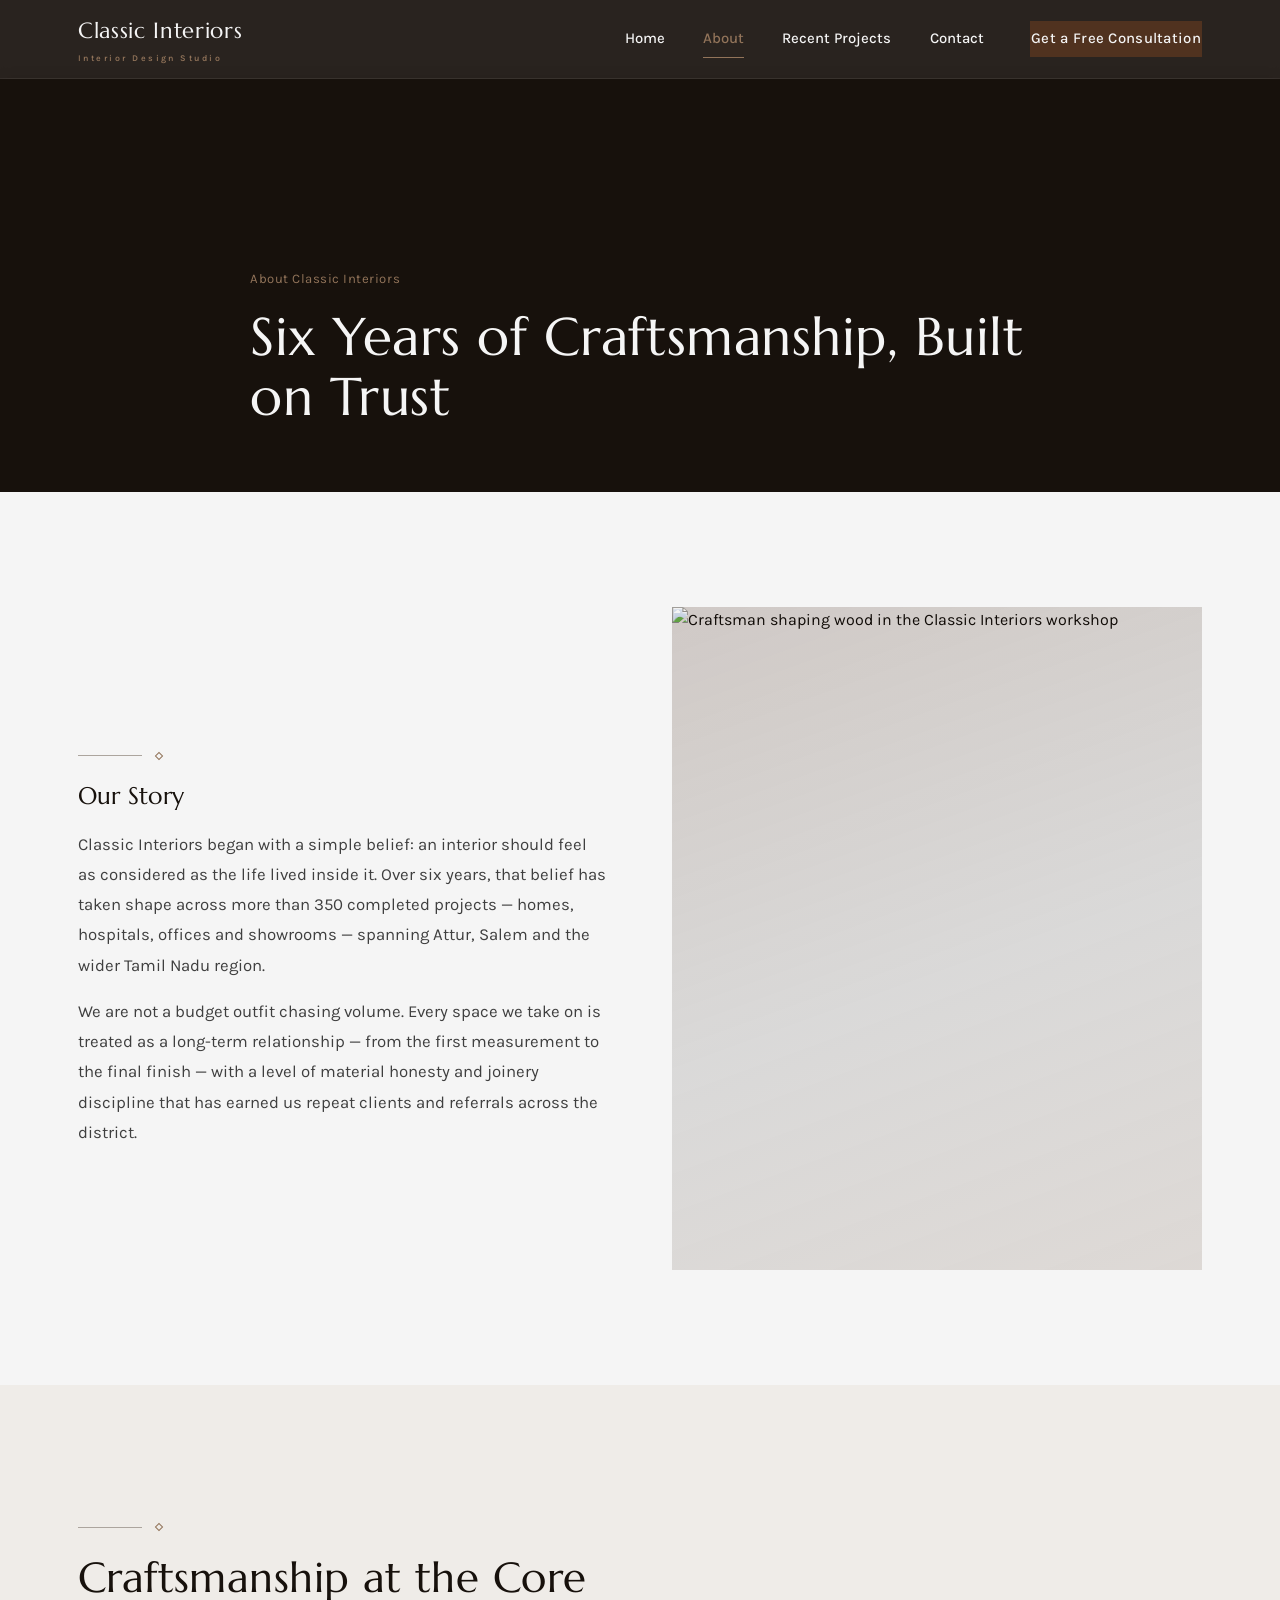
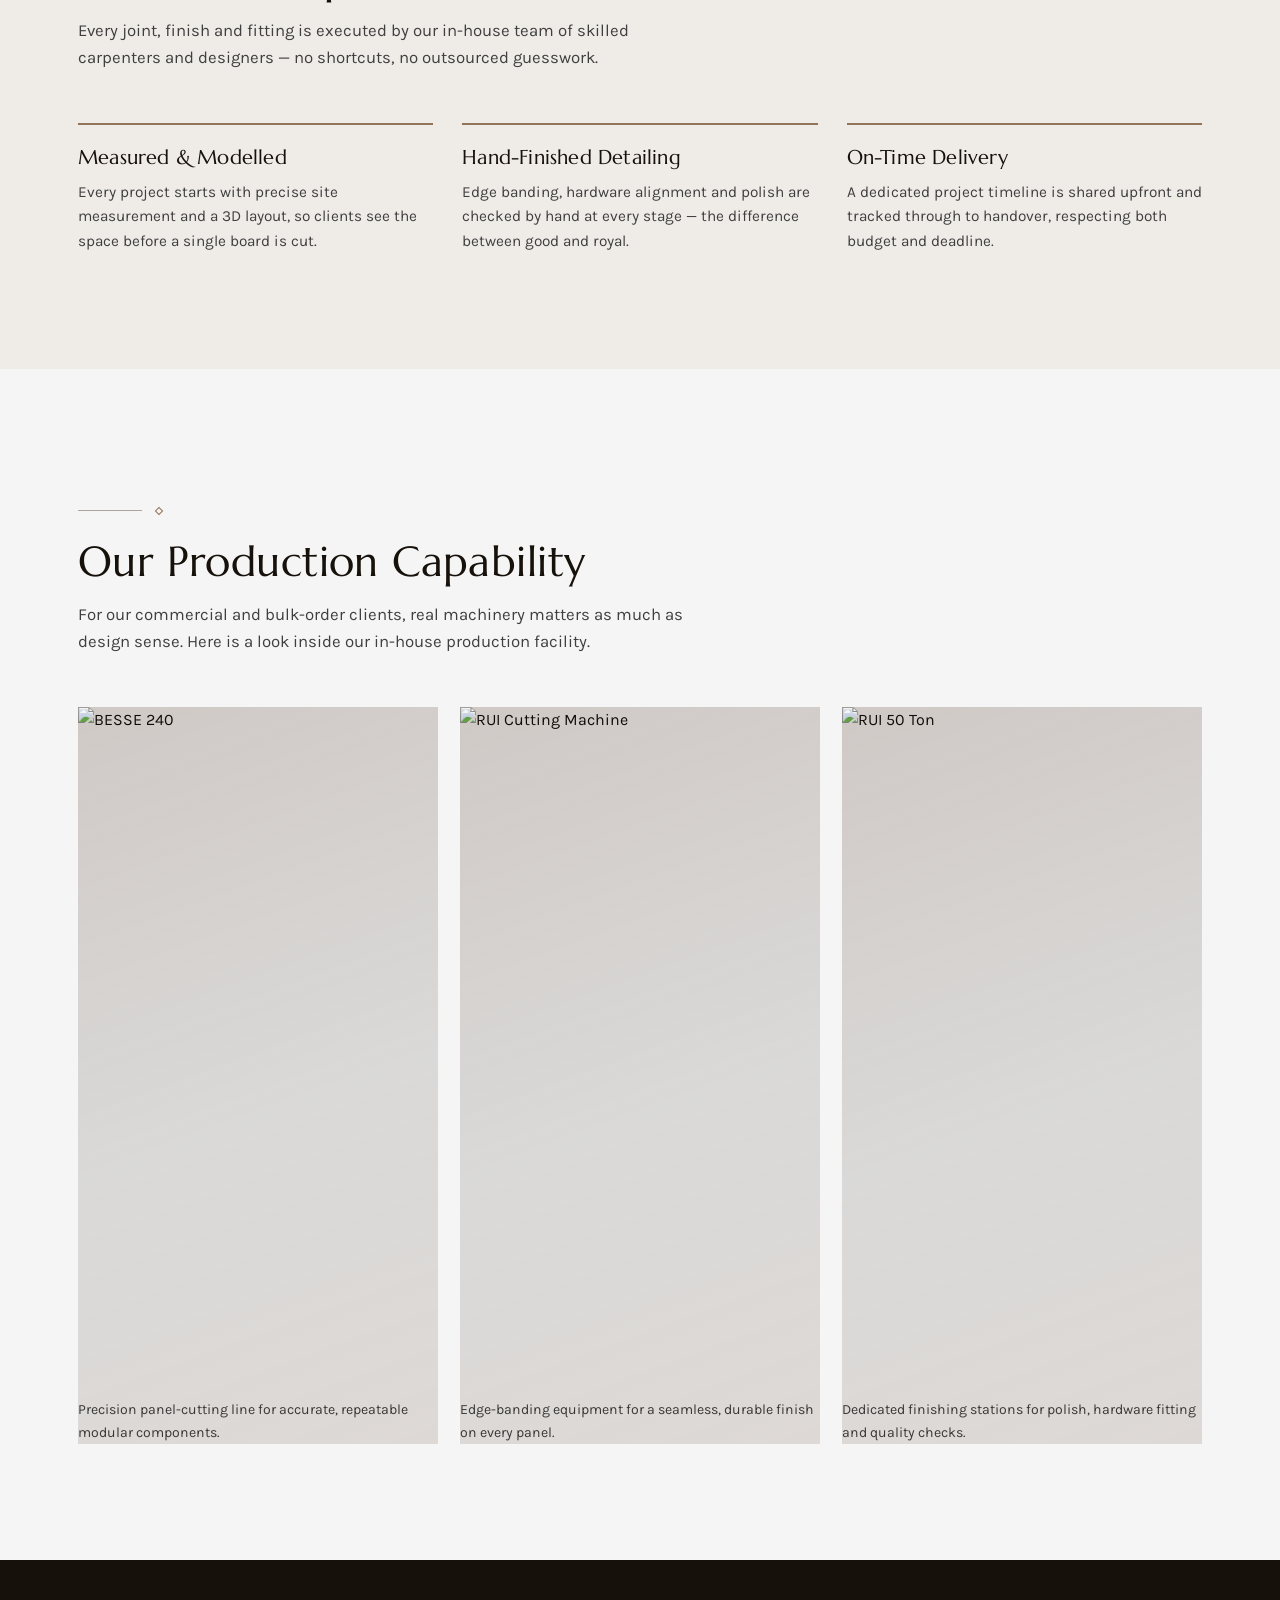
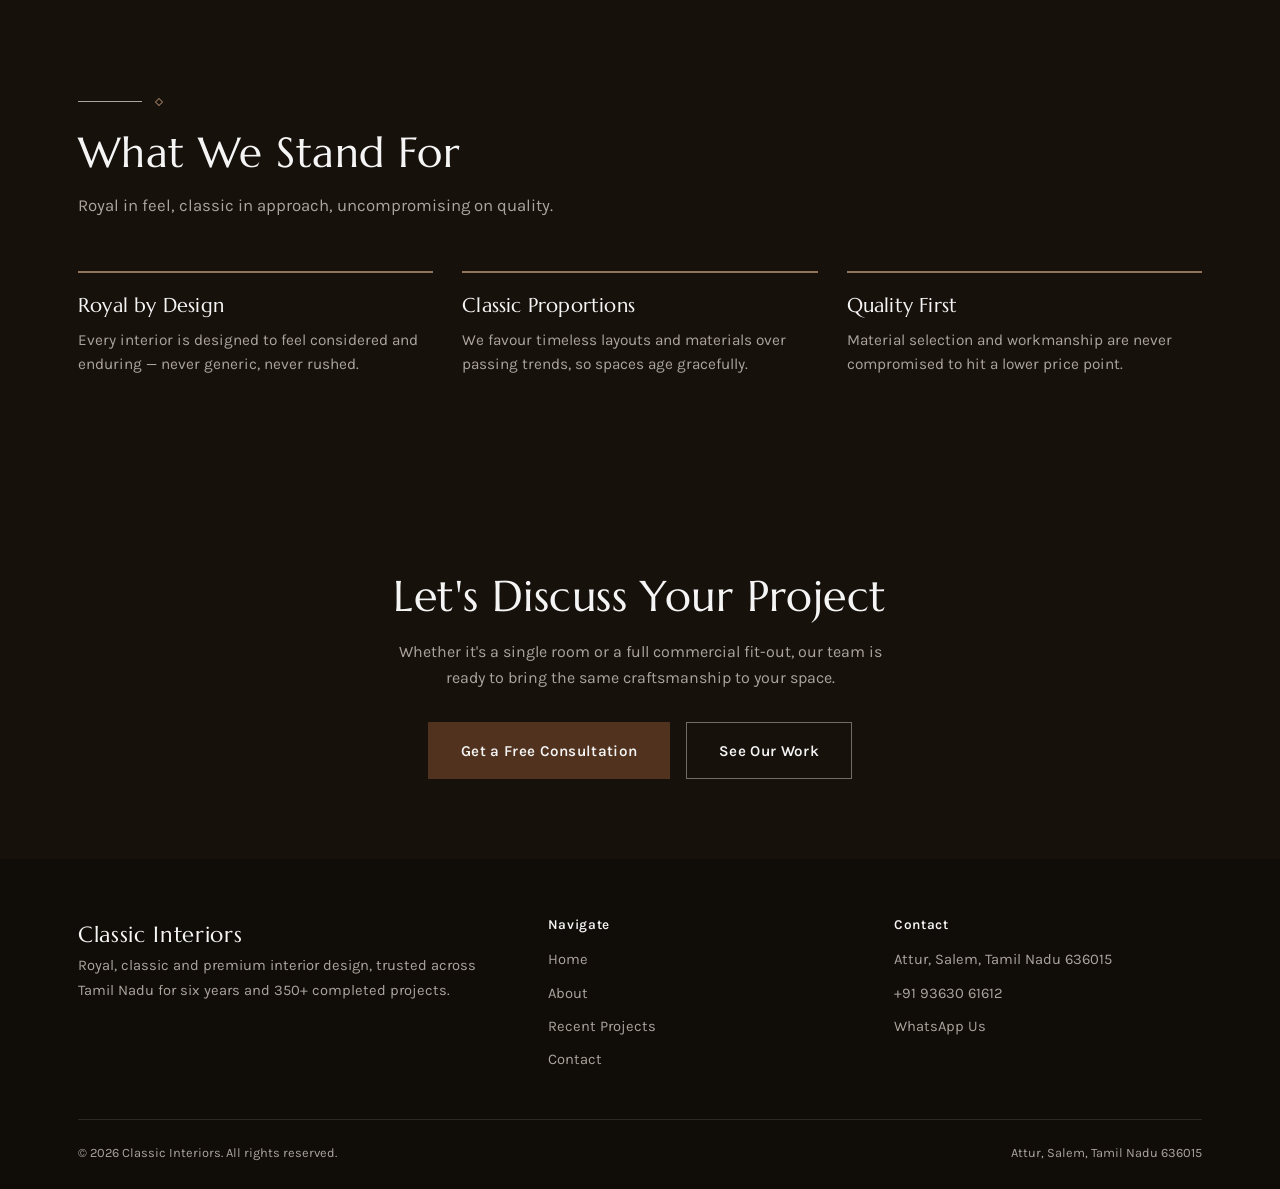
==== about.html @ 85751749 "Add files via upload" ====
<!DOCTYPE html>
<html lang="en">
<head>
<meta charset="UTF-8">
<meta name="viewport" content="width=device-width, initial-scale=1.0">
<title>About Classic Interiors — Interior Designer in Attur, Salem</title>
<meta name="description" content="Classic Interiors has served Tamil Nadu for 6 years and 350+ projects. Learn about our craftsmanship, in-house production capability, and quality-first values.">
<link rel="stylesheet" href="style.css">
</head>
<body>

<header class="site-header">
  <div class="container">
    <a href="index.html" class="wordmark">Classic Interiors<small>Interior Design Studio</small></a>
    <nav class="main-nav" id="main-nav">
      <a href="index.html">Home</a>
      <a href="about.html" aria-current="page">About</a>
      <a href="projects.html">Recent Projects</a>
      <a href="contact.html">Contact</a>
      <a href="contact.html" class="btn btn--primary nav-cta">Get a Free Consultation</a>
    </nav>
    <button class="nav-toggle" aria-label="Toggle menu" aria-expanded="false" aria-controls="main-nav">
      <span></span><span></span><span></span>
    </button>
  </div>
</header>

<main>

  <section class="page-hero">
    <div class="hero__media" style="background-image:url('https://images.unsplash.com/photo-1573114972307-1e1922d46f25?auto=format&fit=crop&q=75&w=2200');"></div>
    <div class="container">
      <div class="hero__content">
        <span class="hero__eyebrow">About Classic Interiors</span>
        <h1>Six Years of Craftsmanship, Built on Trust</h1>
      </div>
    </div>
  </section>

  <section class="section">
    <div class="container">
      <div class="split">
        <div>
          <div class="ornament ornament--left"><span></span></div>
          <h2>Our Story</h2>
          <p style="margin-top:1.2rem; color:var(--charcoal); font-size:1.05rem; line-height:1.8;">
            Classic Interiors began with a simple belief: an interior should feel as considered as the life lived inside it.
            Over six years, that belief has taken shape across more than 350 completed projects — homes, hospitals, offices
            and showrooms — spanning Attur, Salem and the wider Tamil Nadu region.
          </p>
          <p style="margin-top:1rem; color:var(--charcoal); font-size:1.05rem; line-height:1.8;">
            We are not a budget outfit chasing volume. Every space we take on is treated as a long-term relationship —
            from the first measurement to the final finish — with a level of material honesty and joinery discipline that
            has earned us repeat clients and referrals across the district.
          </p>
        </div>
        <div class="split__media photo-treat">
          <img src="https://images.unsplash.com/photo-1726912051143-3c732c0f580a?auto=format&fit=crop&q=75&w=900&h=1100" alt="Craftsman shaping wood in the Classic Interiors workshop" loading="lazy" width="900" height="1100">
        </div>
      </div>
    </div>
  </section>

  <section class="section section--tan-bg">
    <div class="container">
      <div class="section-head">
        <div class="ornament ornament--left"><span></span></div>
        <h2>Craftsmanship at the Core</h2>
        <p>Every joint, finish and fitting is executed by our in-house team of skilled carpenters and designers — no shortcuts, no outsourced guesswork.</p>
      </div>
      <div class="values-grid">
        <div class="value-card">
          <h3>Measured &amp; Modelled</h3>
          <p>Every project starts with precise site measurement and a 3D layout, so clients see the space before a single board is cut.</p>
        </div>
        <div class="value-card">
          <h3>Hand-Finished Detailing</h3>
          <p>Edge banding, hardware alignment and polish are checked by hand at every stage — the difference between good and royal.</p>
        </div>
        <div class="value-card">
          <h3>On-Time Delivery</h3>
          <p>A dedicated project timeline is shared upfront and tracked through to handover, respecting both budget and deadline.</p>
        </div>
      </div>
    </div>
  </section>

  <section class="section">
    <div class="container">
      <div class="section-head">
        <div class="ornament ornament--left"><span></span></div>
        <h2>Our Production Capability</h2>
        <p>For our commercial and bulk-order clients, real machinery matters as much as design sense. Here is a look inside our in-house production facility.</p>
      </div>
      <div class="machinery-grid">
        <figure class="photo-treat">
          <img src="Photos/machine 1.jpg" alt="BESSE 240" loading="lazy" width="900" height="680">
          <figcaption>Precision panel-cutting line for accurate, repeatable modular components.</figcaption>
        </figure>
        <figure class="photo-treat">
          <img src="Photos/machine 2.jpg" alt="RUI Cutting Machine" loading="lazy" width="900" height="680">
          <figcaption>Edge-banding equipment for a seamless, durable finish on every panel.</figcaption>
        </figure>
        <figure class="photo-treat">
          <img src="Photos/machine 3.jpg" alt=" RUI 50 Ton " loading="lazy" width="900" height="680">
          <figcaption>Dedicated finishing stations for polish, hardware fitting and quality checks.</figcaption>
        </figure>
      </div>
    </div>
  </section>

  <section class="section section--dark">
    <div class="container">
      <div class="section-head">
        <div class="ornament ornament--left"><span></span></div>
        <h2>What We Stand For</h2>
        <p>Royal in feel, classic in approach, uncompromising on quality.</p>
      </div>
      <div class="values-grid">
        <div class="value-card">
          <h3>Royal by Design</h3>
          <p>Every interior is designed to feel considered and enduring — never generic, never rushed.</p>
        </div>
        <div class="value-card">
          <h3>Classic Proportions</h3>
          <p>We favour timeless layouts and materials over passing trends, so spaces age gracefully.</p>
        </div>
        <div class="value-card">
          <h3>Quality First</h3>
          <p>Material selection and workmanship are never compromised to hit a lower price point.</p>
        </div>
      </div>
    </div>
  </section>

  <section class="cta-band">
    <div class="container">
      <h2>Let's Discuss Your Project</h2>
      <p>Whether it's a single room or a full commercial fit-out, our team is ready to bring the same craftsmanship to your space.</p>
      <div class="hero__actions">
        <a href="contact.html" class="btn btn--primary">Get a Free Consultation</a>
        <a href="projects.html" class="btn btn--on-dark">See Our Work</a>
      </div>
    </div>
  </section>

</main>

<footer class="site-footer">
  <div class="container">
    <div class="footer-grid">
      <div>
        <span class="wordmark">Classic Interiors</span>
        <p>Royal, classic and premium interior design, trusted across Tamil Nadu for six years and 350+ completed projects.</p>
      </div>
      <div>
        <h4>Navigate</h4>
        <ul class="footer-links">
          <li><a href="index.html">Home</a></li>
          <li><a href="about.html">About</a></li>
          <li><a href="projects.html">Recent Projects</a></li>
          <li><a href="contact.html">Contact</a></li>
        </ul>
      </div>
      <div>
        <h4>Contact</h4>
        <ul class="footer-links">
          <li>Attur, Salem, Tamil Nadu 636015</li>
          <li><a href="tel:+919363061612">+91 93630 61612</a></li>
          <li><a href="https://wa.me/919363061612" target="_blank" rel="noopener">WhatsApp Us</a></li>
        </ul>
      </div>
    </div>
    <div class="footer-bottom">
      <span>&copy; 2026 Classic Interiors. All rights reserved.</span>
      <span>Attur, Salem, Tamil Nadu 636015</span>
    </div>

    
  </div>
</footer>

<script src="main.js"></script>
</body>
</html>
---- style.css ----
/* ==========================================================================
   Classic Interiors — Design Tokens
   ========================================================================== */

@import url('https://fonts.googleapis.com/css2?family=Marcellus&family=Karla:wght@400;500;600;700&display=swap');

:root{
  /* palette */
  --espresso: #17110C;
  --white: #F5F5F5;
  --charcoal: #3F3F3F;
  --walnut: #50321F;
  --brown: #654934;
  --stone: #ACA59E;
  --tan: #92745A;

  /* type */
  --font-display: 'Marcellus', 'Iowan Old Style', Georgia, serif;
  --font-body: 'Karla', -apple-system, BlinkMacSystemFont, 'Segoe UI', sans-serif;

  /* spacing rhythm */
  --gutter: clamp(1.25rem, 4vw, 3rem);
  --section-pad: clamp(3.5rem, 9vw, 7.5rem);

  /* motion */
  --ease: cubic-bezier(.22,.61,.36,1);
}

*, *::before, *::after{ box-sizing: border-box; }

html{ scroll-behavior: smooth; }

body{
  margin: 0;
  background: var(--white);
  color: var(--espresso);
  font-family: var(--font-body);
  font-size: 16px;
  line-height: 1.6;
  -webkit-font-smoothing: antialiased;
}

@media (prefers-reduced-motion: reduce){
  html{ scroll-behavior: auto; }
  *, *::before, *::after{
    animation-duration: 0.001ms !important;
    animation-iteration-count: 1 !important;
    transition-duration: 0.001ms !important;
    scroll-behavior: auto !important;
  }
}

img{ max-width: 100%; display: block; }

/* Unifying "royal" photo treatment — brings photos from different sources
   into one warm, slightly desaturated tonal family instead of looking like
   assorted stock images. */
.photo-treat{
  position: relative;
  overflow: hidden;
}
.photo-treat img{
  filter: sepia(12%) saturate(88%) brightness(0.94) contrast(1.05);
}
.photo-treat::before{
  content: '';
  position: absolute; inset: 0;
  background: linear-gradient(160deg, rgba(80,50,31,.22), rgba(23,17,12,.12) 55%, rgba(101,73,52,.16));
  mix-blend-mode: multiply;
  pointer-events: none;
}
.photo-treat.flip img{ transform: scaleX(-1); }

a{ color: inherit; text-decoration: none; }

h1,h2,h3,h4{
  font-family: var(--font-display);
  font-weight: 400;
  line-height: 1.15;
  margin: 0;
  letter-spacing: .01em;
}

p{ margin: 0; }

ul{ margin: 0; padding: 0; list-style: none; }

button{ font-family: inherit; cursor: pointer; }

.container{
  max-width: 1220px;
  margin: 0 auto;
  padding-left: var(--gutter);
  padding-right: var(--gutter);
}

.visually-hidden{
  position: absolute; width: 1px; height: 1px;
  padding: 0; margin: -1px; overflow: hidden;
  clip: rect(0,0,0,0); white-space: nowrap; border: 0;
}

:focus-visible{
  outline: 2px solid var(--tan);
  outline-offset: 3px;
}

/* ==========================================================================
   Ornamental rule — a recurring motif instead of generic dividers
   ========================================================================== */

.ornament{
  display: flex;
  align-items: center;
  justify-content: center;
  gap: .9rem;
  margin: 1.5rem 0;
}
.ornament::before, .ornament::after{
  content: '';
  height: 1px;
  width: clamp(28px, 6vw, 64px);
  background: var(--stone);
}
.ornament span{
  width: 6px; height: 6px;
  border: 1px solid var(--tan);
  transform: rotate(45deg);
  flex-shrink: 0;
}
.ornament--left{ justify-content: flex-start; }
.ornament--left::after{ display: none; }

/* ==========================================================================
   Buttons
   ========================================================================== */

.btn{
  display: inline-flex;
  align-items: center;
  gap: .6rem;
  padding: .95rem 2rem;
  border: 1px solid transparent;
  font-family: var(--font-body);
  font-weight: 600;
  font-size: .95rem;
  letter-spacing: .02em;
  transition: background-color .35s var(--ease), color .35s var(--ease), border-color .35s var(--ease);
}

.btn--primary{
  background: var(--walnut);
  color: var(--white);
}
.btn--primary:hover, .btn--primary:focus-visible{
  background: var(--brown);
}

.btn--ghost{
  background: transparent;
  border-color: var(--stone);
  color: var(--espresso);
}
.btn--ghost:hover, .btn--ghost:focus-visible{
  border-color: var(--tan);
  color: var(--walnut);
}

.btn--on-dark{
  border-color: rgba(245,245,245,.4);
  color: var(--white);
}
.btn--on-dark:hover, .btn--on-dark:focus-visible{
  border-color: var(--tan);
  background: rgba(245,245,245,.06);
}

/* ==========================================================================
   Header / Nav
   ========================================================================== */

.site-header{
  position: fixed;
  top: 0; left: 0; right: 0;
  z-index: 500;
  background: rgba(23,17,12,.92);
  backdrop-filter: blur(6px);
  border-bottom: 1px solid rgba(172,165,158,.18);
}

.site-header .container{
  display: flex;
  align-items: center;
  justify-content: space-between;
  height: 78px;
}

.wordmark{
  font-family: var(--font-display);
  font-size: 1.4rem;
  color: var(--white);
  letter-spacing: .03em;
  white-space: nowrap;
}
.wordmark small{
  display: block;
  font-family: var(--font-body);
  font-size: .55rem;
  letter-spacing: .28em;
  color: var(--tan);
  font-weight: 600;
  margin-top: 2px;
}

.main-nav{
  display: flex;
  align-items: center;
  gap: 2.4rem;
}
.main-nav a{
  color: var(--white);
  font-size: .93rem;
  font-weight: 500;
  position: relative;
  padding: .3rem 0;
}
.main-nav a::after{
  content: '';
  position: absolute;
  left: 0; right: 100%;
  bottom: -2px;
  height: 1px;
  background: var(--tan);
  transition: right .3s var(--ease);
}
.main-nav a:hover::after,
.main-nav a[aria-current="page"]::after{ right: 0; }
.main-nav a[aria-current="page"]{ color: var(--tan); }

.nav-cta{
  margin-left: .5rem;
}

.nav-toggle{
  display: none;
  flex-direction: column;
  gap: 5px;
  background: none;
  border: none;
  padding: 8px;
}
.nav-toggle span{
  width: 22px; height: 1.5px;
  background: var(--white);
  transition: transform .3s var(--ease), opacity .3s var(--ease);
}

@media (max-width: 900px){
  .main-nav{
    position: fixed;
    top: 78px; left: 0; right: 0; bottom: 0;
    background: var(--espresso);
    flex-direction: column;
    justify-content: center;
    gap: 2.2rem;
    transform: translateY(-8px);
    opacity: 0;
    pointer-events: none;
    transition: opacity .3s var(--ease), transform .3s var(--ease);
  }
  .main-nav.is-open{
    opacity: 1; transform: translateY(0); pointer-events: auto;
  }
  .main-nav a{ font-size: 1.4rem; }
  .nav-cta{ margin-left: 0; }
  .nav-toggle{ display: flex; }
  .nav-toggle[aria-expanded="true"] span:nth-child(1){ transform: translateY(6.5px) rotate(45deg); }
  .nav-toggle[aria-expanded="true"] span:nth-child(2){ opacity: 0; }
  .nav-toggle[aria-expanded="true"] span:nth-child(3){ transform: translateY(-6.5px) rotate(-45deg); }
}

body{ padding-top: 78px; }

/* ==========================================================================
   Intro animation
   ========================================================================== */

.intro{
  position: fixed;
  inset: 0;
  z-index: 2000;
  background: var(--espresso);
  overflow: hidden;
  perspective: 1400px;
  transition: opacity .8s var(--ease), visibility .8s;
}
.intro.is-hidden{
  opacity: 0;
  visibility: hidden;
  pointer-events: none;
}

/* The photo "dollies in" — starting large/blurred/far, easing to sharp
   focus — like walking through the doorway into the space. The same
   photo continues as the hero background, so the intro resolves directly
   into the page instead of just covering it. */
.intro__scene{
  position: absolute;
  inset: 0;
  transform-style: preserve-3d;
  transform: translateZ(-260px) scale(1.22);
  filter: blur(9px) brightness(.55);
  opacity: 0;
  animation: dolly-in 3.4s var(--ease) forwards;
}
.intro__scene img{
  width: 100%; height: 100%; object-fit: cover;
}
.intro__scene::after{
  content: '';
  position: absolute; inset: 0;
  background: linear-gradient(180deg, rgba(23,17,12,.75) 0%, rgba(23,17,12,.35) 45%, rgba(23,17,12,.88) 100%);
}

/* Architectural vanishing-point lines — draw on like a floor plan,
   reinforcing the "walking forward" read in true 3D space. */
.intro__lines{
  position: absolute; inset: 0;
  transform-style: preserve-3d;
}
.intro__lines svg{ position: absolute; inset: 0; width: 100%; height: 100%; }
.intro__lines line{
  stroke: var(--tan);
  stroke-width: 1;
  opacity: .55;
  stroke-dasharray: 1400;
  stroke-dashoffset: 1400;
  animation: draw-line 1.8s var(--ease) forwards;
}
.intro__lines line:nth-child(2){ animation-delay: .1s; }
.intro__lines line:nth-child(3){ animation-delay: .2s; }
.intro__lines line:nth-child(4){ animation-delay: .3s; }

.intro__content{
  position: relative;
  height: 100%;
  display: flex;
  align-items: center;
  justify-content: center;
  text-align: center;
  padding: 0 24px;
}
.intro__inner{
  transform: translateZ(40px);
}
.flourish{width:0; height:1px; background:var(--tan); margin:0 auto 22px; transition:width 1.1s var(--ease);}
.intro__inner .flourish.grow{width:110px;}
.intro__mark{
  font-family: var(--font-display);
  font-size: clamp(2.2rem, 7vw, 4.2rem);
  color: var(--white);
  letter-spacing: .04em;
  opacity: 0;
  transform: scale(.92) translateY(10px);
  transition: opacity 1.2s var(--ease), transform 1.2s var(--ease);
}
.intro__mark.in{ opacity: 1; transform: scale(1) translateY(0); }
.intro__tagline{
  display: block;
  margin-top: 16px;
  font-family: var(--font-body);
  font-size: .72rem;
  letter-spacing: .32em;
  color: var(--tan);
  font-weight: 600;
  opacity: 0;
  transition: opacity 1.2s var(--ease);
}
.intro__tagline.in{ opacity: 1; }
.intro__skip{
  position: absolute;
  bottom: 2rem;
  right: 2rem;
  z-index: 3;
  background: transparent;
  border: 1px solid rgba(245,245,245,.35);
  color: var(--white);
  padding: .5rem 1.1rem;
  font-size: .8rem;
  opacity: 0;
  transition: opacity .8s var(--ease) 1.6s, border-color .3s;
}
.intro__skip.in{ opacity: .75; }
.intro__skip:hover{ opacity: 1; border-color: var(--tan); }

@keyframes dolly-in{
  0%{ transform: translateZ(-260px) scale(1.22); filter: blur(9px) brightness(.55); opacity: 0; }
  35%{ opacity: 1; }
  100%{ transform: translateZ(0) scale(1); filter: blur(0) brightness(.8); opacity: 1; }
}
@keyframes draw-line{ to{ stroke-dashoffset: 0; } }

@media (prefers-reduced-motion: reduce){
  .intro__scene, .intro__lines line{ animation: none; opacity: 1; transform: none; filter: none; stroke-dashoffset: 0; }
}

/* ==========================================================================
   Hero
   ========================================================================== */

.hero{
  position: relative;
  min-height: 92vh;
  display: flex;
  align-items: flex-end;
  color: var(--white);
  background: var(--espresso);
}
.hero__media{
  position: absolute; inset: 0;
  background-size: cover;
  background-position: center;
}
.hero__media::after{
  content: '';
  position: absolute; inset: 0;
  background: linear-gradient(180deg, rgba(23,17,12,.55) 0%, rgba(23,17,12,.55) 40%, rgba(23,17,12,.94) 100%);
}
.hero__content{
  position: relative;
  padding-bottom: clamp(3rem, 7vw, 5.5rem);
  max-width: 780px;
}
.hero__eyebrow{
  color: var(--tan);
  font-size: .82rem;
  letter-spacing: .04em;
  margin-bottom: 1.1rem;
  display: block;
}
.hero h1{
  font-size: clamp(2.3rem, 5.6vw, 4.2rem);
  margin-bottom: 1.4rem;
}
.hero p{
  font-size: clamp(1rem, 1.6vw, 1.2rem);
  color: rgba(245,245,245,.85);
  max-width: 56ch;
  margin-bottom: 2.2rem;
}
.hero__actions{
  display: flex;
  gap: 1rem;
  flex-wrap: wrap;
}

.page-hero{
  position: relative;
  min-height: 46vh;
  display: flex;
  align-items: flex-end;
  color: var(--white);
  background: var(--espresso);
}
.page-hero .hero__content{ padding-bottom: clamp(2.5rem, 6vw, 4rem); }
.page-hero h1{ font-size: clamp(2rem, 4.6vw, 3.3rem); }

/* ==========================================================================
   Section rhythm
   ========================================================================== */

.section{ padding: var(--section-pad) 0; }
.section--dark{ background: var(--espresso); color: var(--white); }
.section--tan-bg{ background: #EFECE8; }

.section-head{
  max-width: 620px;
  margin-bottom: clamp(2rem, 5vw, 3.2rem);
}
.section-head h2{
  font-size: clamp(1.8rem, 3.6vw, 2.6rem);
}
.section-head p{
  margin-top: 1rem;
  color: var(--charcoal);
  font-size: 1.05rem;
}
.section--dark .section-head p{ color: var(--stone); }

/* ==========================================================================
   Bento showcase grid
   ========================================================================== */

.bento{
  display: grid;
  grid-template-columns: repeat(4, 1fr);
  grid-template-rows: repeat(2, minmax(180px, 1fr));
  gap: 1rem;
  height: clamp(420px, 55vw, 620px);
}
.bento a{
  position: relative;
  overflow: hidden;
  display: block;
}
.bento img{
  width: 100%; height: 100%;
  object-fit: cover;
  transition: transform .8s var(--ease);
}
.bento a:hover img{ transform: scale(1.045); }
.bento__cap{
  position: absolute;
  left: 0; right: 0; bottom: 0;
  padding: 1.1rem 1.3rem;
  background: linear-gradient(0deg, rgba(23,17,12,.85), transparent);
  color: var(--white);
  font-size: .92rem;
  letter-spacing: .02em;
}
.bento .b1{ grid-column: 1 / 3; grid-row: 1 / 3; }
.bento .b2{ grid-column: 3 / 5; grid-row: 1 / 2; }
.bento .b3{ grid-column: 3 / 5; grid-row: 2 / 3; }

@media (max-width: 760px){
  .bento{
    grid-template-columns: 1fr;
    grid-template-rows: none;
    height: auto;
  }
  .bento .b1, .bento .b2, .bento .b3{ grid-column: auto; grid-row: auto; height: 280px; }
}

/* ==========================================================================
   Stats strip
   ========================================================================== */

.stats{
  background: var(--walnut);
  color: var(--white);
  padding: clamp(2.6rem, 6vw, 3.6rem) 0;
}
.stats .container{
  display: grid;
  grid-template-columns: repeat(3, 1fr);
}
.stat{
  text-align: center;
  position: relative;
  padding: 0 1rem;
}
.stat + .stat::before{
  content: '';
  position: absolute;
  left: 0; top: 10%; bottom: 10%;
  width: 1px;
  background: rgba(245,245,245,.25);
}
.stat strong{
  display: block;
  font-family: var(--font-display);
  font-size: clamp(1.9rem, 4.2vw, 3rem);
  color: var(--white);
}
.stat span{
  display: block;
  margin-top: .4rem;
  font-size: .85rem;
  color: rgba(245,245,245,.75);
  letter-spacing: .02em;
}

@media (max-width: 640px){
  .stats .container{ grid-template-columns: 1fr; gap: 1.8rem; }
  .stat + .stat::before{ display: none; }
}

/* ==========================================================================
   Category cards (shared: home preview + gallery index)
   ========================================================================== */

.cat-grid{
  display: grid;
  grid-template-columns: repeat(4, 1fr);
  gap: 1.4rem;
}
.cat-card{
  position: relative;
  aspect-ratio: 4/5;
  overflow: hidden;
  border: 1px solid var(--stone);
  display: block;
}
.cat-card img{
  width: 100%; height: 100%;
  object-fit: cover;
  transition: transform .7s var(--ease);
}
.cat-card:hover img{ transform: scale(1.06); }
.cat-card::after{
  content:'';
  position: absolute; inset: 0;
  background: linear-gradient(0deg, rgba(23,17,12,.88) 0%, rgba(23,17,12,.15) 55%, rgba(23,17,12,.05) 100%);
}
.cat-card__label{
  position: absolute;
  left: 0; right: 0; bottom: 0;
  padding: 1.1rem 1.1rem 1.2rem;
  z-index: 1;
  color: var(--white);
}
.cat-card__label .count{
  display: block;
  font-size: .78rem;
  color: var(--tan);
  margin-bottom: .25rem;
}
.cat-card__label h3{
  font-size: 1.15rem;
}

@media (max-width: 980px){
  .cat-grid{ grid-template-columns: repeat(2, 1fr); }
}
@media (max-width: 520px){
  .cat-grid{ grid-template-columns: 1fr; }
}

.view-all-row{
  margin-top: clamp(1.6rem, 4vw, 2.4rem);
  display: flex;
  justify-content: center;
}

/* ==========================================================================
   CTA band
   ========================================================================== */

.cta-band{
  background: var(--espresso);
  color: var(--white);
  padding: clamp(3rem, 8vw, 5rem) 0;
  text-align: center;
}
.cta-band h2{
  font-size: clamp(1.8rem, 4vw, 2.7rem);
  max-width: 20ch;
  margin: 0 auto 1.1rem;
}
.cta-band p{
  color: var(--stone);
  max-width: 52ch;
  margin: 0 auto 2rem;
}
.cta-band .hero__actions{ justify-content: center; }

/* ==========================================================================
   Footer
   ========================================================================== */

.site-footer{
  background: #100C08;
  color: var(--stone);
  padding: clamp(2.6rem, 6vw, 3.6rem) 0 1.6rem;
}
.footer-grid{
  display: grid;
  grid-template-columns: 1.4fr 1fr 1fr;
  gap: 2.4rem;
  padding-bottom: 2.4rem;
  border-bottom: 1px solid rgba(172,165,158,.18);
}
.footer-grid h4{
  color: var(--white);
  font-family: var(--font-body);
  font-weight: 600;
  font-size: .85rem;
  letter-spacing: .05em;
  margin-bottom: 1rem;
}
.footer-grid .wordmark{ margin-bottom: .8rem; }
.footer-grid p{ font-size: .92rem; line-height: 1.7; }
.footer-links li{ margin-bottom: .6rem; font-size: .92rem; }
.footer-links a:hover{ color: var(--tan); }
.footer-bottom{
  display: flex;
  justify-content: space-between;
  flex-wrap: wrap;
  gap: .6rem;
  padding-top: 1.4rem;
  font-size: .8rem;
}

@media (max-width: 760px){
  .footer-grid{ grid-template-columns: 1fr; gap: 1.8rem; }
}

/* ==========================================================================
   About page
   ========================================================================== */

.split{
  display: grid;
  grid-template-columns: 1fr 1fr;
  gap: clamp(2rem, 5vw, 4.5rem);
  align-items: center;
}
.split img{ width: 100%; height: 100%; object-fit: cover; }
.split .split__media{ aspect-ratio: 4/5; overflow: hidden; }
@media (max-width: 860px){
  .split{ grid-template-columns: 1fr; }
}

.values-grid{
  display: grid;
  grid-template-columns: repeat(3, 1fr);
  gap: 1.8rem;
}
.value-card{
  border-top: 2px solid var(--tan);
  padding-top: 1.3rem;
}
.value-card h3{ font-size: 1.25rem; margin-bottom: .7rem; }
.value-card p{ color: var(--charcoal); font-size: .96rem; }
.section--dark .value-card p{ color: var(--stone); }

@media (max-width: 760px){
  .values-grid{ grid-template-columns: 1fr; gap: 1.6rem; }
}

.machinery-grid{
  display: grid;
  grid-template-columns: repeat(3, 1fr);
  gap: 1.4rem;
}
.machinery-grid figure{ margin: 0; }
.machinery-grid img{
  width: 100%; aspect-ratio: 4/3; object-fit: cover;
}
.machinery-grid figcaption{
  margin-top: .8rem;
  font-size: .88rem;
  color: var(--charcoal);
}
@media (max-width: 760px){
  .machinery-grid{ grid-template-columns: 1fr; }
}

/* ==========================================================================
   Gallery page
   ========================================================================== */

.gallery-view{
  display: none;
}
.gallery-view.is-active{ display: block; }

#category-index.is-hidden{ display: none; }

.gallery-view__head{
  display: flex;
  align-items: flex-end;
  justify-content: space-between;
  flex-wrap: wrap;
  gap: 1rem;
  margin-bottom: 2rem;
}
.back-link{
  display: inline-flex;
  align-items: center;
  gap: .5rem;
  font-size: .92rem;
  color: var(--walnut);
  font-weight: 600;
  margin-bottom: 1.4rem;
}
.back-link:hover{ color: var(--tan); }

.photo-grid{
  display: grid;
  grid-template-columns: repeat(3, 1fr);
  gap: 1rem;
}
.photo-grid button{
  padding: 0; border: none; background: none;
  overflow: hidden;
  aspect-ratio: 4/3;
}
.photo-grid img{
  width: 100%; height: 100%; object-fit: cover;
  transition: transform .5s var(--ease);
}
.photo-grid button:hover img{ transform: scale(1.05); }

@media (max-width: 860px){
  .photo-grid{ grid-template-columns: repeat(2, 1fr); }
}
@media (max-width: 480px){
  .photo-grid{ grid-template-columns: 1fr; }
}

.lightbox{
  position: fixed; inset: 0;
  background: rgba(16,12,8,.94);
  z-index: 1500;
  display: none;
  align-items: center;
  justify-content: center;
  padding: 2rem;
}
.lightbox.is-open{ display: flex; }
.lightbox img{
  max-width: min(90vw, 1000px);
  max-height: 82vh;
  object-fit: contain;
}
.lightbox__close, .lightbox__prev, .lightbox__next{
  position: absolute;
  background: transparent;
  border: 1px solid rgba(245,245,245,.4);
  color: var(--white);
  width: 44px; height: 44px;
  font-size: 1.1rem;
  display: flex; align-items: center; justify-content: center;
}
.lightbox__close{ top: 1.4rem; right: 1.4rem; }
.lightbox__prev{ left: 1.4rem; top: 50%; transform: translateY(-50%); }
.lightbox__next{ right: 1.4rem; top: 50%; transform: translateY(-50%); }
.lightbox__close:hover, .lightbox__prev:hover, .lightbox__next:hover{ border-color: var(--tan); }
.lightbox__counter{
  position: absolute; bottom: 1.4rem; left: 50%; transform: translateX(-50%);
  color: var(--stone); font-size: .85rem; letter-spacing: .05em;
}

/* ==========================================================================
   Contact page
   ========================================================================== */

.contact-grid{
  display: grid;
  grid-template-columns: 1fr 1.1fr;
  gap: clamp(2rem, 5vw, 4rem);
}
@media (max-width: 900px){
  .contact-grid{ grid-template-columns: 1fr; }
}

.info-list{ margin-top: 1.6rem; }
.info-list li{
  display: flex;
  gap: 1rem;
  padding: 1rem 0;
  border-top: 1px solid var(--stone);
  font-size: .96rem;
}
.info-list li:last-child{ border-bottom: 1px solid var(--stone); }
.info-list .label{
  color: var(--tan);
  font-weight: 600;
  min-width: 92px;
  flex-shrink: 0;
}

.map-frame{
  margin-top: 1.8rem;
  aspect-ratio: 16/10;
  border: 1px solid var(--stone);
  overflow: hidden;
}
.map-frame iframe{ width: 100%; height: 100%; border: 0; }

.form-card{
  background: var(--white);
  border: 1px solid var(--stone);
  padding: clamp(1.6rem, 4vw, 2.4rem);
}
.field{ margin-bottom: 1.3rem; }
.field label{
  display: block;
  font-size: .85rem;
  font-weight: 600;
  color: var(--charcoal);
  margin-bottom: .5rem;
}
.field input, .field select, .field textarea{
  width: 100%;
  border: 1px solid var(--stone);
  background: var(--white);
  padding: .8rem .9rem;
  font-family: var(--font-body);
  font-size: .95rem;
  color: var(--espresso);
}
.field input:focus, .field select:focus, .field textarea:focus{
  outline: none;
  border-color: var(--tan);
}
.field textarea{ min-height: 120px; resize: vertical; }

.form-note{
  margin-top: 1rem;
  font-size: .85rem;
  color: var(--charcoal);
  display: none;
}
.form-note.is-visible{ display: block; }

.hours-table{ margin-top: 1rem; }
.hours-table li{
  display: flex;
  justify-content: space-between;
  padding: .55rem 0;
  border-top: 1px solid rgba(172,165,158,.35);
  font-size: .92rem;
}
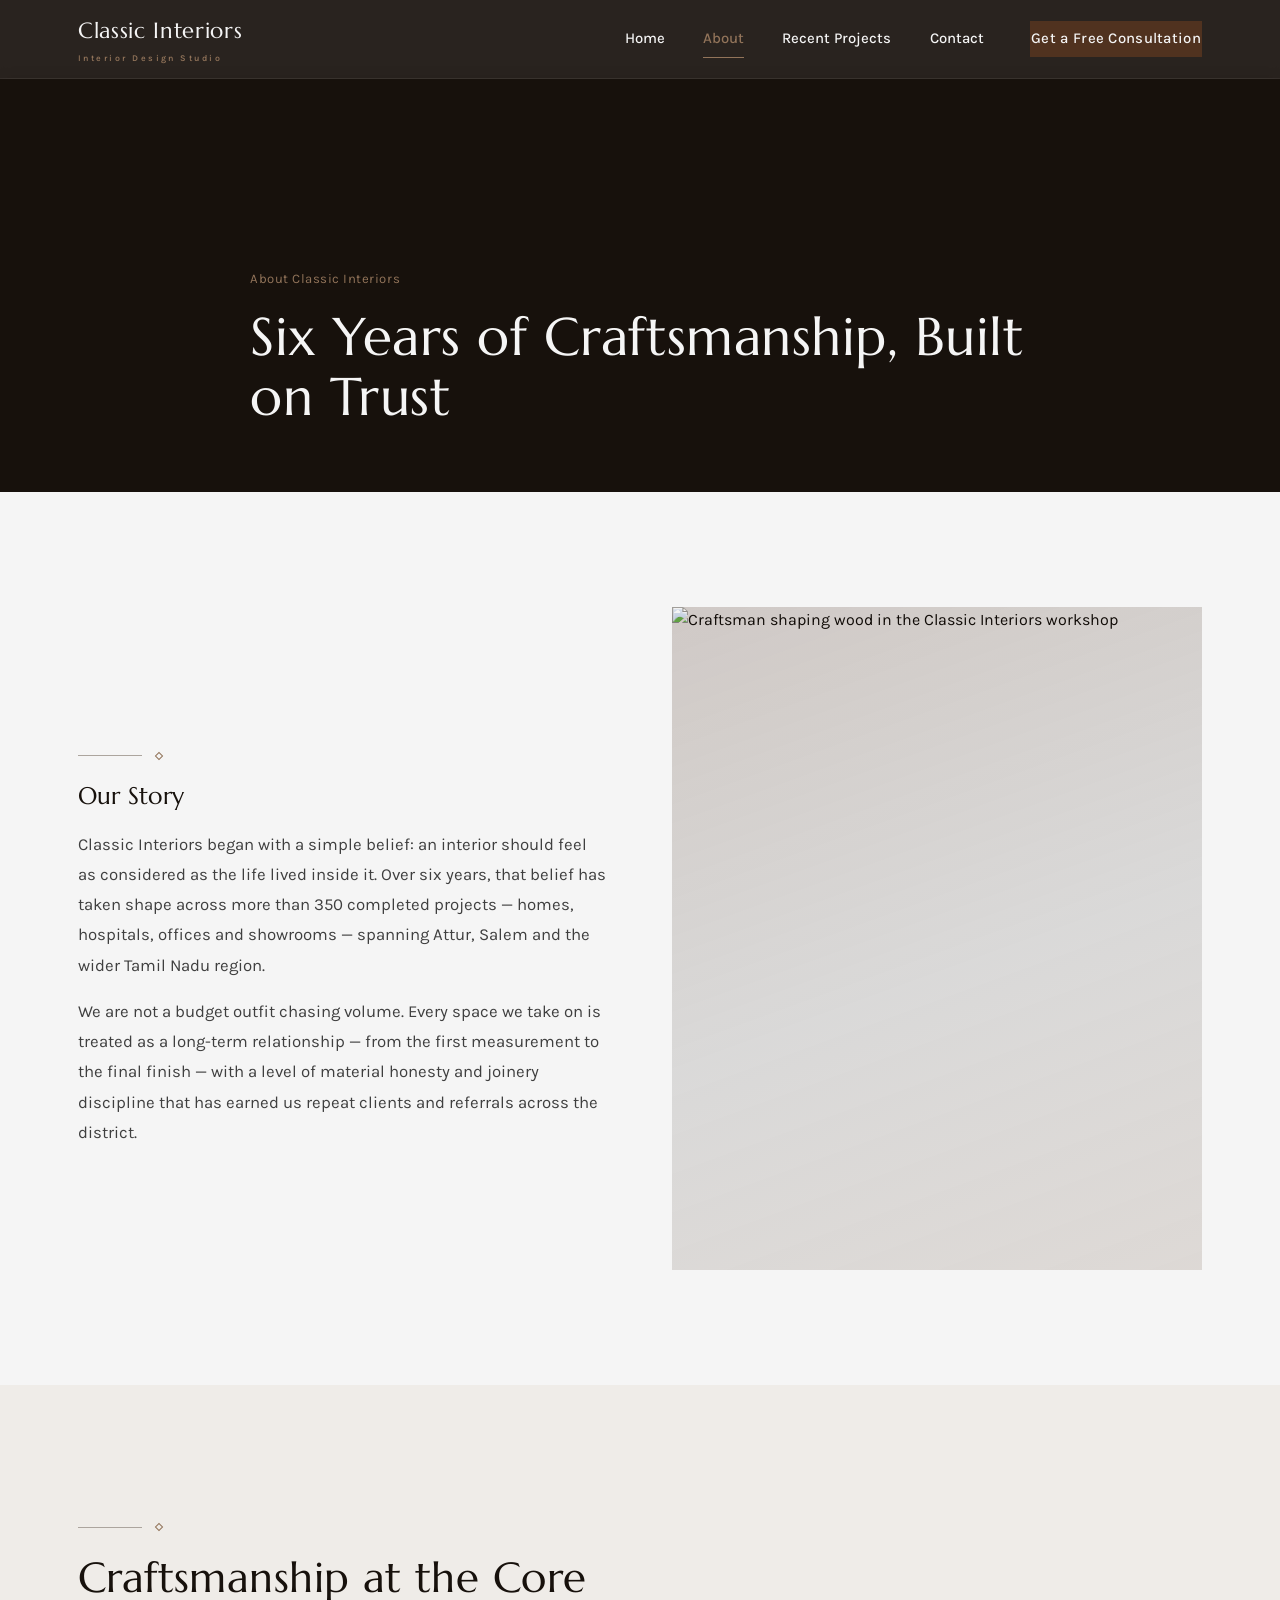
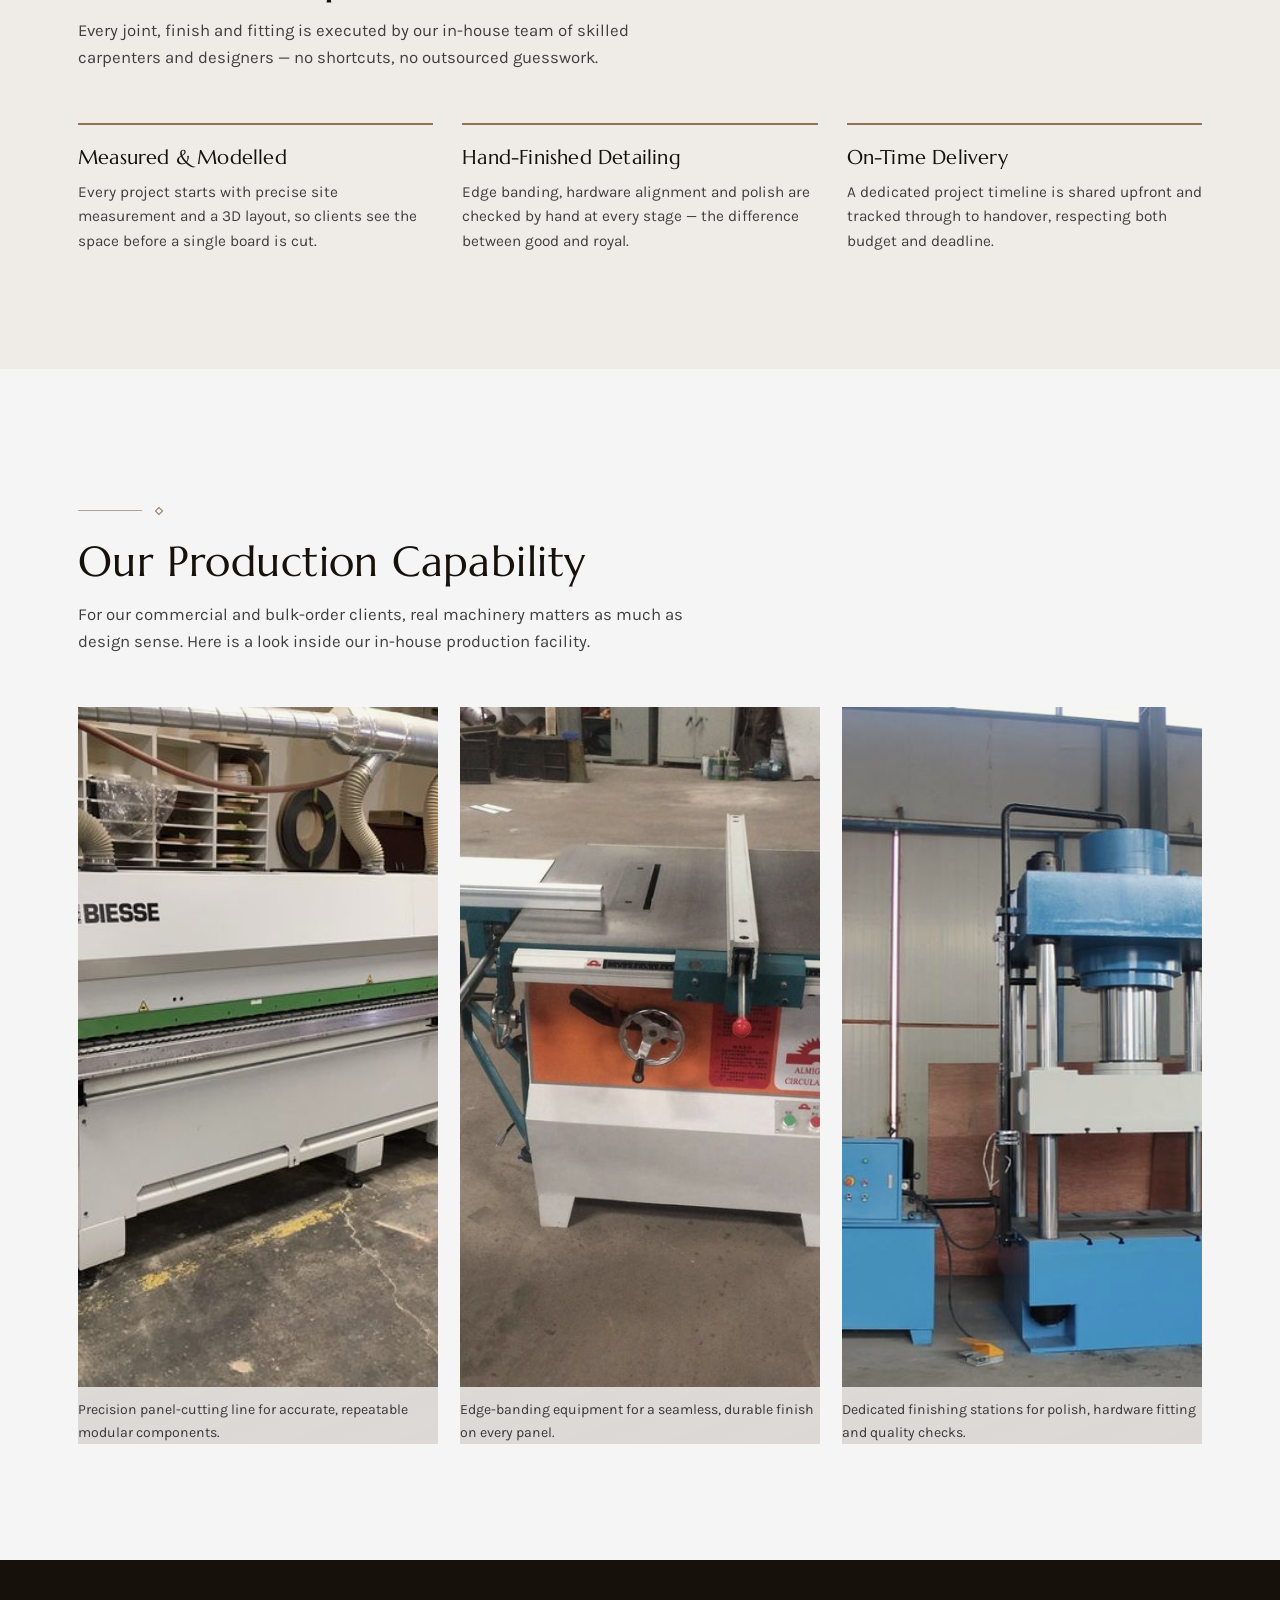
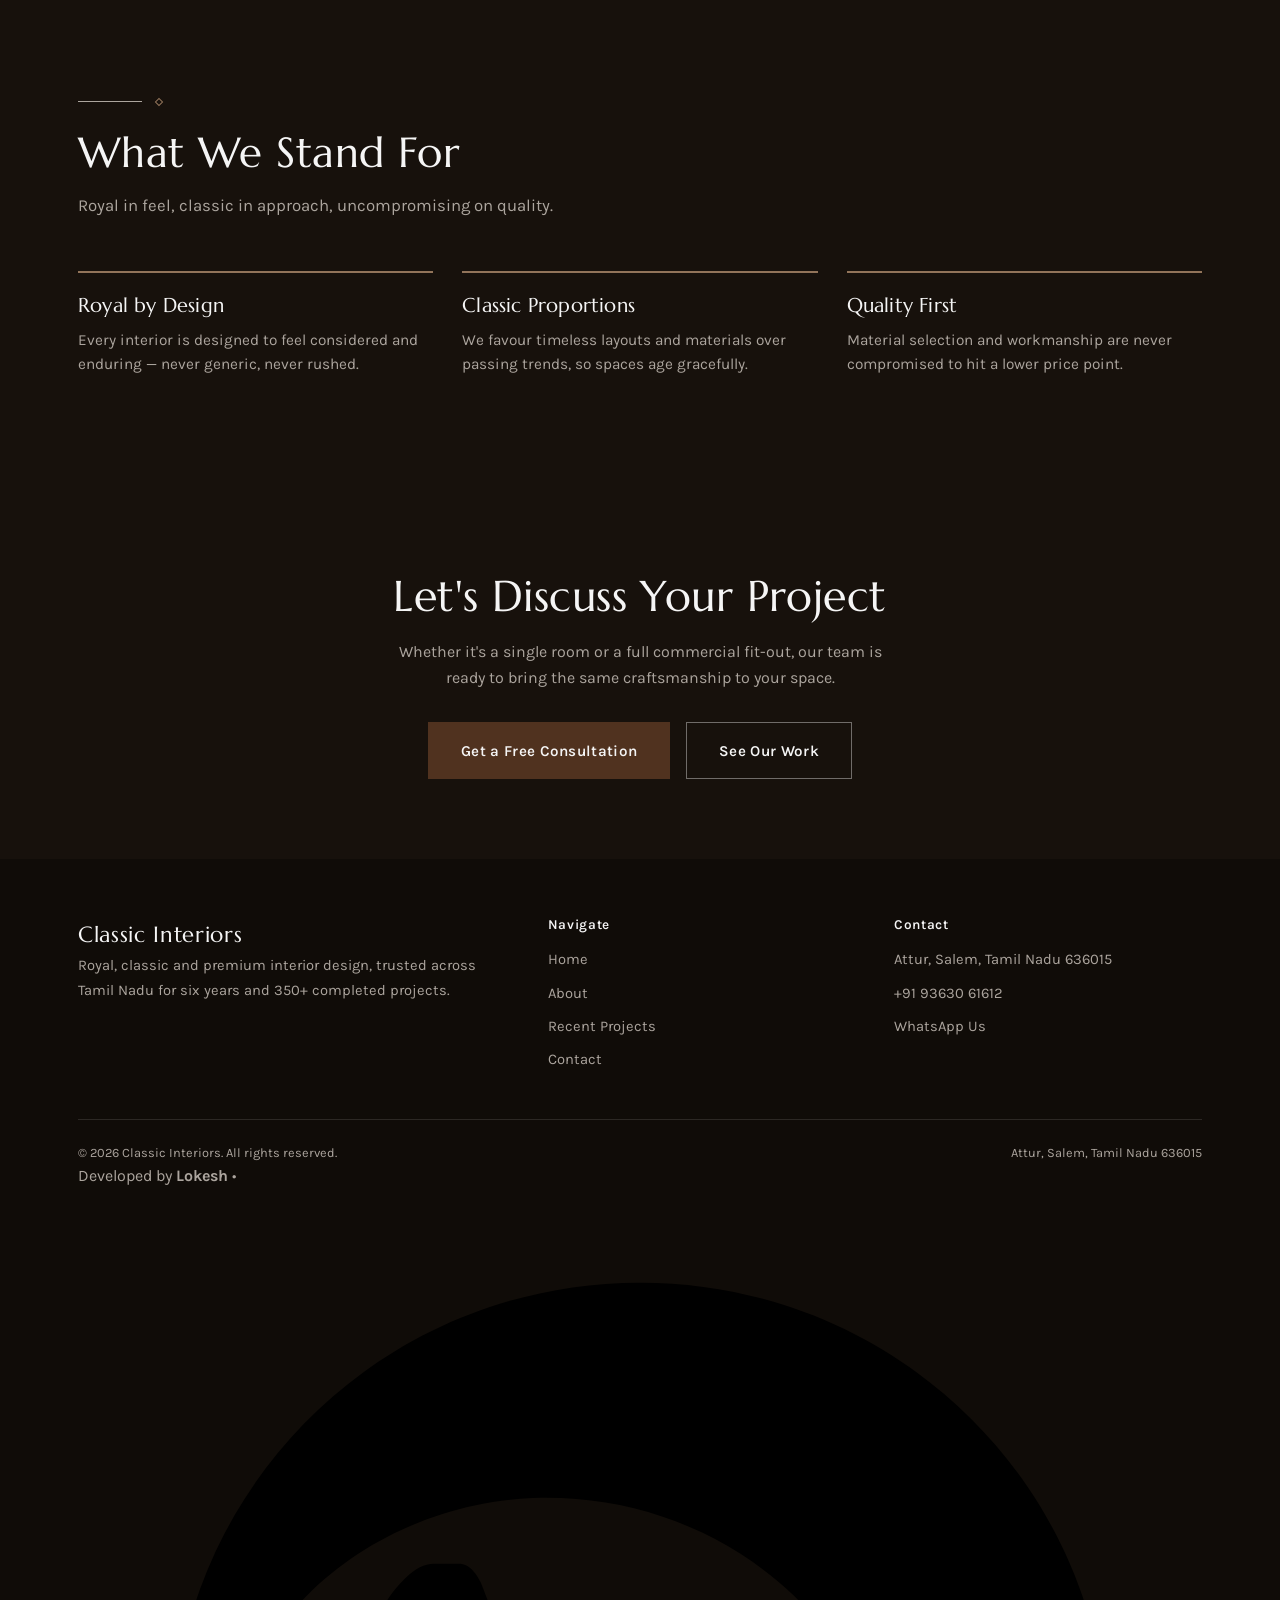
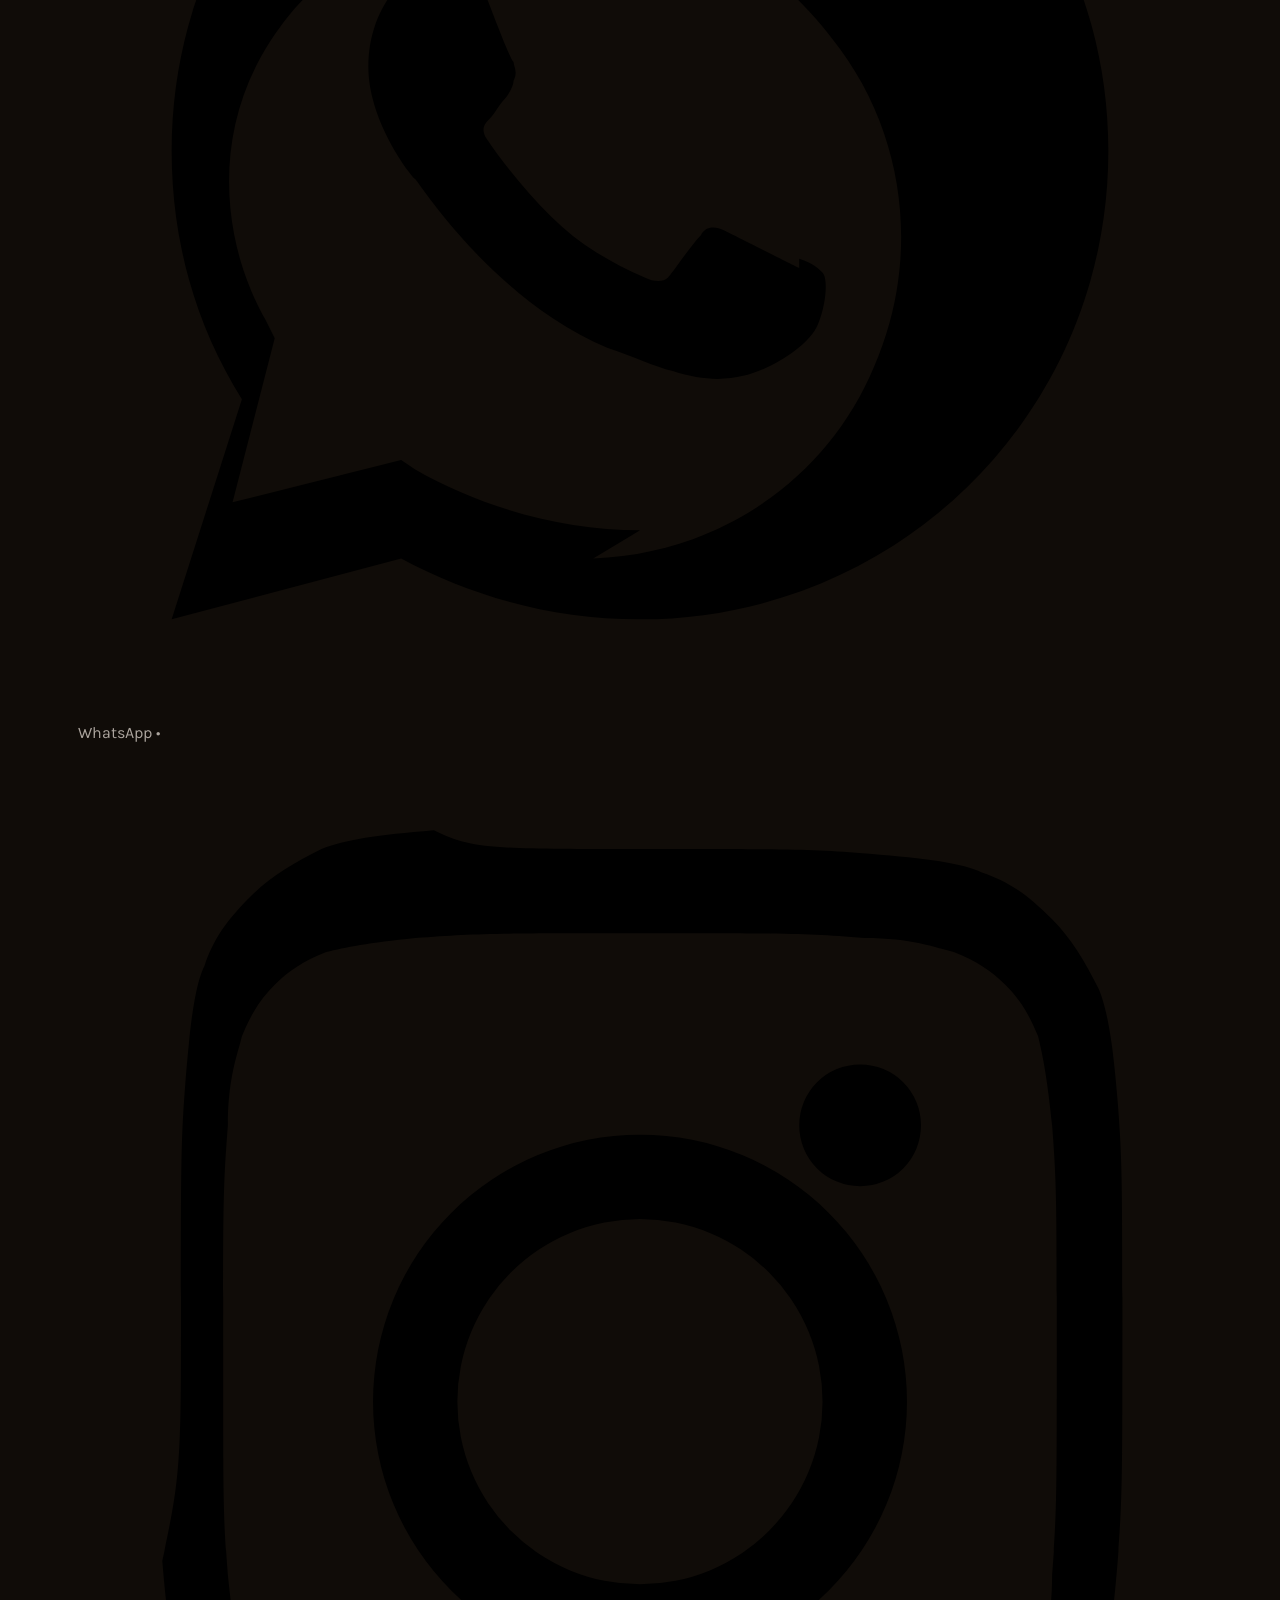
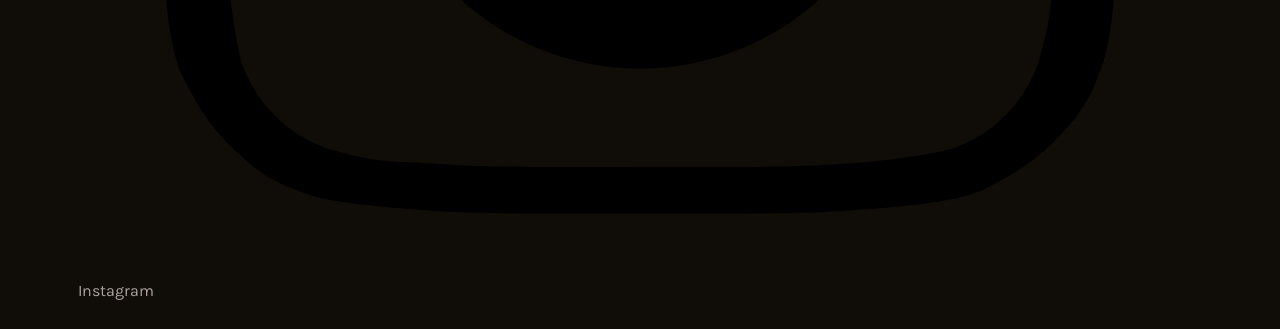
==== commit 21d2d800: "Update about.html" ====
--- a/about.html
+++ b/about.html
@@ -94,15 +94,15 @@
       </div>
       <div class="machinery-grid">
         <figure class="photo-treat">
-          <img src="Photos/machine 1.jpg" alt="BESSE 240" loading="lazy" width="900" height="680">
+          <img src="machine 1.jpg" alt="BESSE 240" loading="lazy" width="900" height="680">
           <figcaption>Precision panel-cutting line for accurate, repeatable modular components.</figcaption>
         </figure>
         <figure class="photo-treat">
-          <img src="Photos/machine 2.jpg" alt="RUI Cutting Machine" loading="lazy" width="900" height="680">
+          <img src="machine 2.jpg" alt="RUI Cutting Machine" loading="lazy" width="900" height="680">
           <figcaption>Edge-banding equipment for a seamless, durable finish on every panel.</figcaption>
         </figure>
         <figure class="photo-treat">
-          <img src="Photos/machine 3.jpg" alt=" RUI 50 Ton " loading="lazy" width="900" height="680">
+          <img src="machine 3.jpg" alt=" RUI 50 Ton " loading="lazy" width="900" height="680">
           <figcaption>Dedicated finishing stations for polish, hardware fitting and quality checks.</figcaption>
         </figure>
       </div>
@@ -167,7 +167,7 @@
         <ul class="footer-links">
           <li>Attur, Salem, Tamil Nadu 636015</li>
           <li><a href="tel:+919363061612">+91 93630 61612</a></li>
-          <li><a href="https://wa.me/919363061612" target="_blank" rel="noopener">WhatsApp Us</a></li>
+          <li><a href="https://wa.me/919345894255" target="_blank" rel="noopener">WhatsApp Us</a></li>
         </ul>
       </div>
     </div>
@@ -175,8 +175,19 @@
       <span>&copy; 2026 Classic Interiors. All rights reserved.</span>
       <span>Attur, Salem, Tamil Nadu 636015</span>
     </div>
-
-    
+    <div class="footer-credit">
+      <span>Developed by <strong>Lokesh</strong></span>
+      <span class="dot">&bull;</span>
+      <a class="footer-credit__link" href="https://wa.me/919345894255" target="_blank" rel="noopener">
+        <svg viewBox="0 0 24 24" aria-hidden="true"><path d="M12 2C6.5 2 2 6.4 2 12c0 1.9.5 3.7 1.5 5.3L2 22l4.9-1.3c1.5.8 3.2 1.3 5.1 1.3 5.5 0 10-4.4 10-10S17.5 2 12 2zm0 18.1c-1.7 0-3.4-.5-4.8-1.3l-.3-.2-3.6.9.9-3.5-.2-.4C3.2 14.2 2.8 12 3.9 10 5 8 7.3 6.7 9.7 6.6c2.5-.1 4.9 1 6.4 3 1.6 2 1.9 4.7.9 7-1 2.4-3.3 4-6 4.1zm3.4-5.6c-.2-.1-1.4-.7-1.6-.8-.2-.1-.4-.1-.5.1-.2.2-.6.8-.7.9-.1.1-.3.1-.5 0-.7-.3-1.4-.7-2-1.3-.5-.5-1-1.1-1.4-1.7-.1-.2 0-.3.1-.4.1-.1.2-.3.3-.4.1-.1.2-.3.2-.4.1-.2 0-.3 0-.4-.1-.1-.5-1.2-.7-1.7-.2-.4-.4-.4-.5-.4h-.5c-.2 0-.4.1-.6.3-.2.2-.8.8-.8 1.9s.8 2.2 1 2.4c.1.1 1.7 2.6 4.1 3.6.6.2 1 .4 1.4.5.6.2 1.1.2 1.5.1.5-.1 1.4-.6 1.6-1.1.2-.5.2-1 .1-1.1-.1-.1-.2-.2-.5-.3z"/></svg>
+        WhatsApp
+      </a>
+      <span class="dot">&bull;</span>
+      <a class="footer-credit__link" href="https://instagram.com/codeto_client" target="_blank" rel="noopener">
+        <svg viewBox="0 0 24 24" aria-hidden="true"><path d="M12 2.2c3.2 0 3.6 0 4.9.1 1.2.1 2 .2 2.4.4.6.2 1 .5 1.5 1 .4.4.7.9 1 1.5.2.5.3 1.2.4 2.4.1 1.3.1 1.7.1 4.9s0 3.6-.1 4.9c-.1 1.2-.2 2-.4 2.4-.2.6-.5 1-1 1.5-.4.4-.9.7-1.5 1-.5.2-1.2.3-2.4.4-1.3.1-1.7.1-4.9.1s-3.6 0-4.9-.1c-1.2-.1-2-.2-2.4-.4-.6-.2-1-.5-1.5-1-.4-.4-.7-.9-1-1.5-.2-.5-.3-1.2-.4-2.4C2.2 15.6 2.2 15.2 2.2 12s0-3.6.1-4.9c.1-1.2.2-2 .4-2.4.2-.6.5-1 1-1.5.4-.4.9-.7 1.5-1 .5-.2 1.2-.3 2.4-.4C8.4 2.2 8.8 2.2 12 2.2zm0 1.8c-3.2 0-3.5 0-4.8.1-1 .1-1.5.2-1.9.3-.5.2-.8.4-1.1.7-.3.3-.5.6-.7 1.1-.1.4-.3.9-.3 1.9-.1 1.3-.1 1.6-.1 4.8s0 3.5.1 4.8c.1 1 .2 1.5.3 1.9.2.5.4.8.7 1.1.3.3.6.5 1.1.7.4.1.9.3 1.9.3 1.3.1 1.6.1 4.8.1s3.5 0 4.8-.1c1-.1 1.5-.2 1.9-.3.5-.2.8-.4 1.1-.7.3-.3.5-.6.7-1.1.1-.4.3-.9.3-1.9.1-1.3.1-1.6.1-4.8s0-3.5-.1-4.8c-.1-1-.2-1.5-.3-1.9-.2-.5-.4-.8-.7-1.1-.3-.3-.6-.5-1.1-.7-.4-.1-.9-.3-1.9-.3-1.3-.1-1.6-.1-4.8-.1zm0 4.3a5.7 5.7 0 1 1 0 11.4 5.7 5.7 0 0 1 0-11.4zm0 1.8a3.9 3.9 0 1 0 0 7.8 3.9 3.9 0 0 0 0-7.8zm6-2a1.3 1.3 0 1 1-2.6 0 1.3 1.3 0 0 1 2.6 0z"/></svg>
+        Instagram
+      </a>
+    </div>
   </div>
 </footer>
 
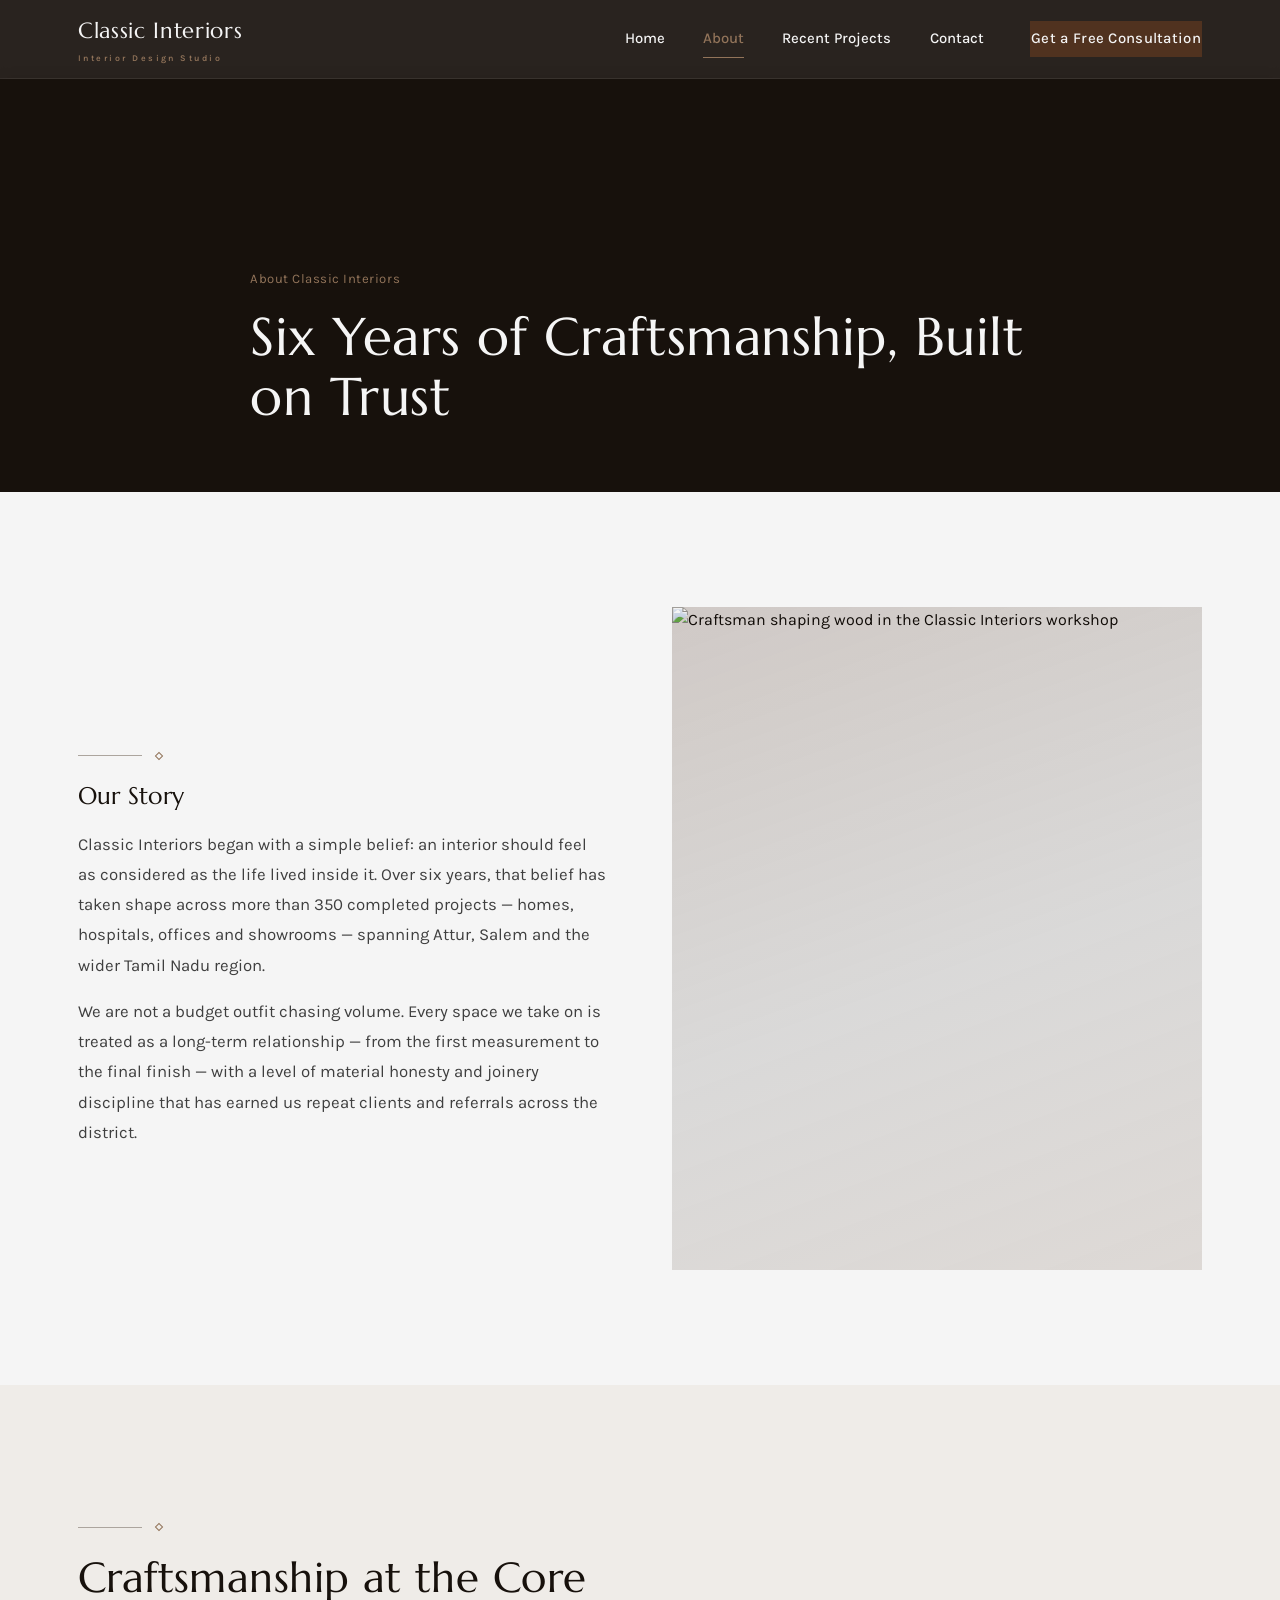
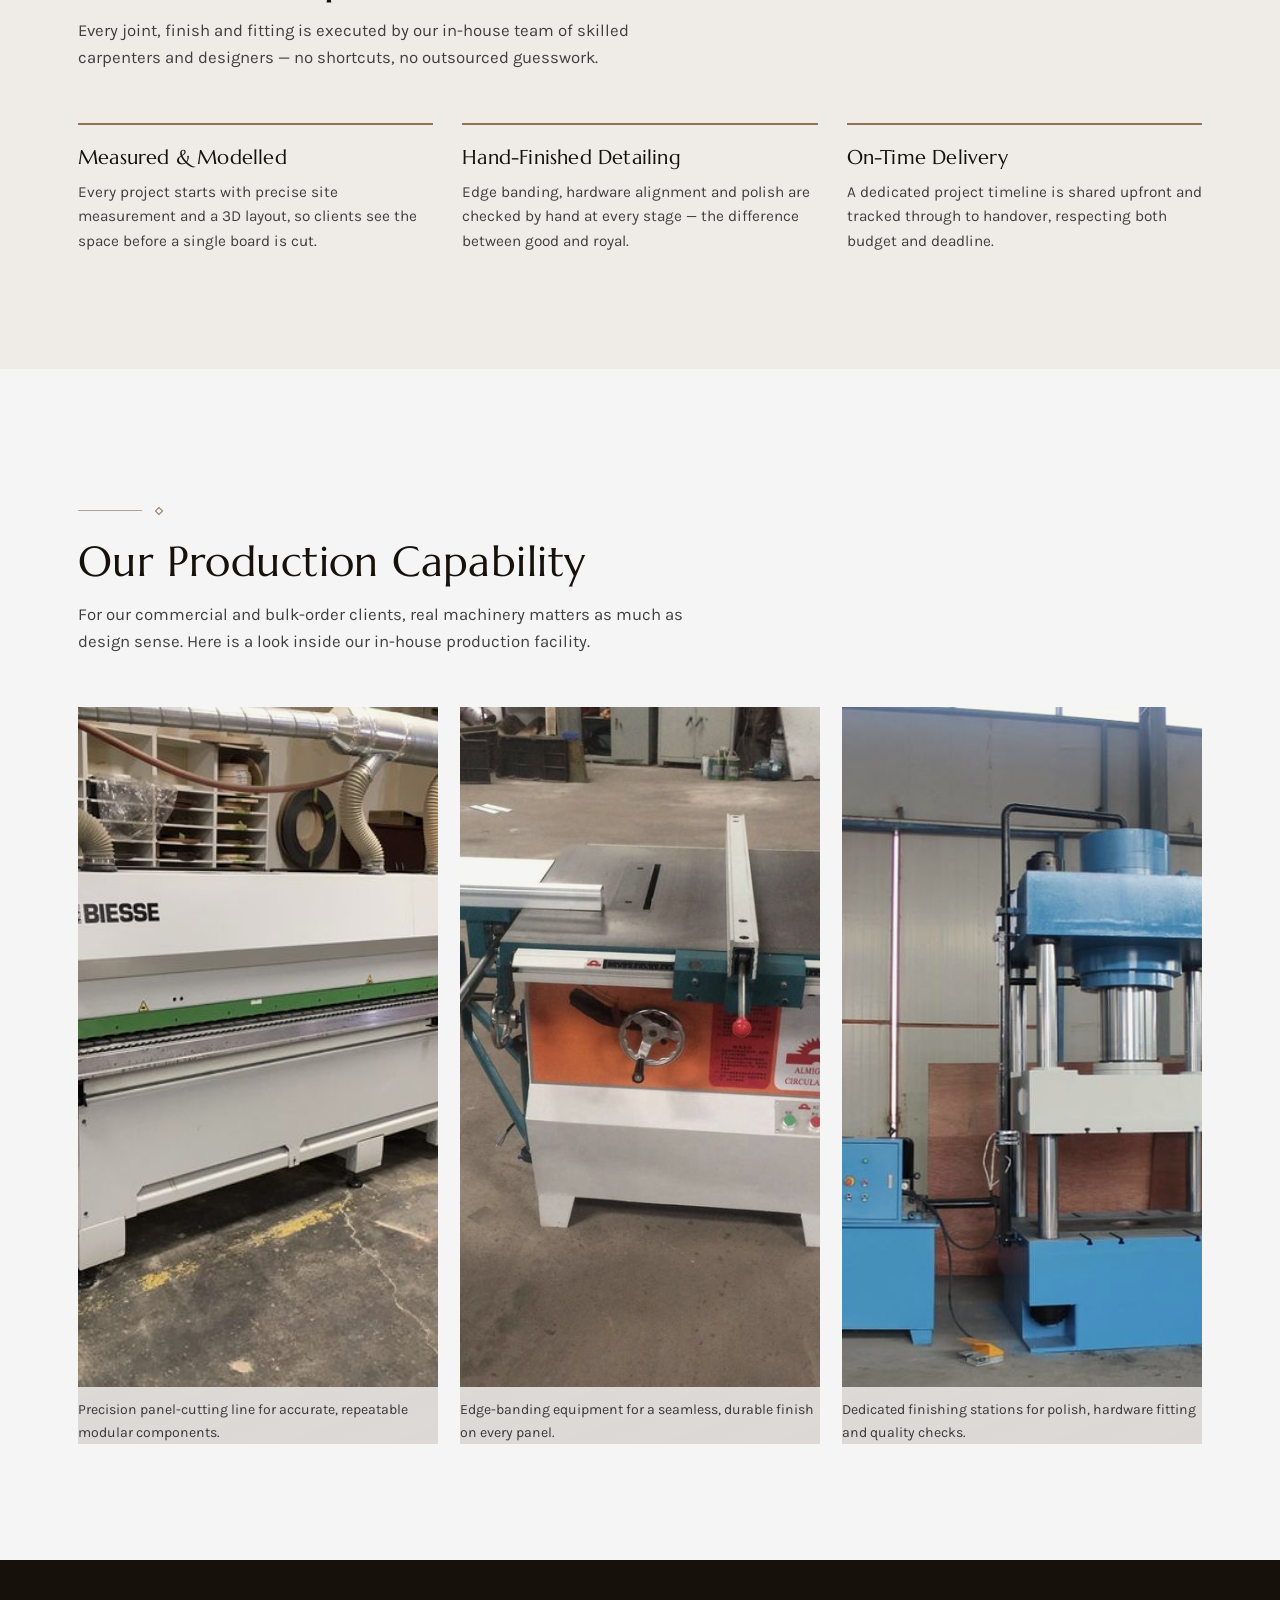
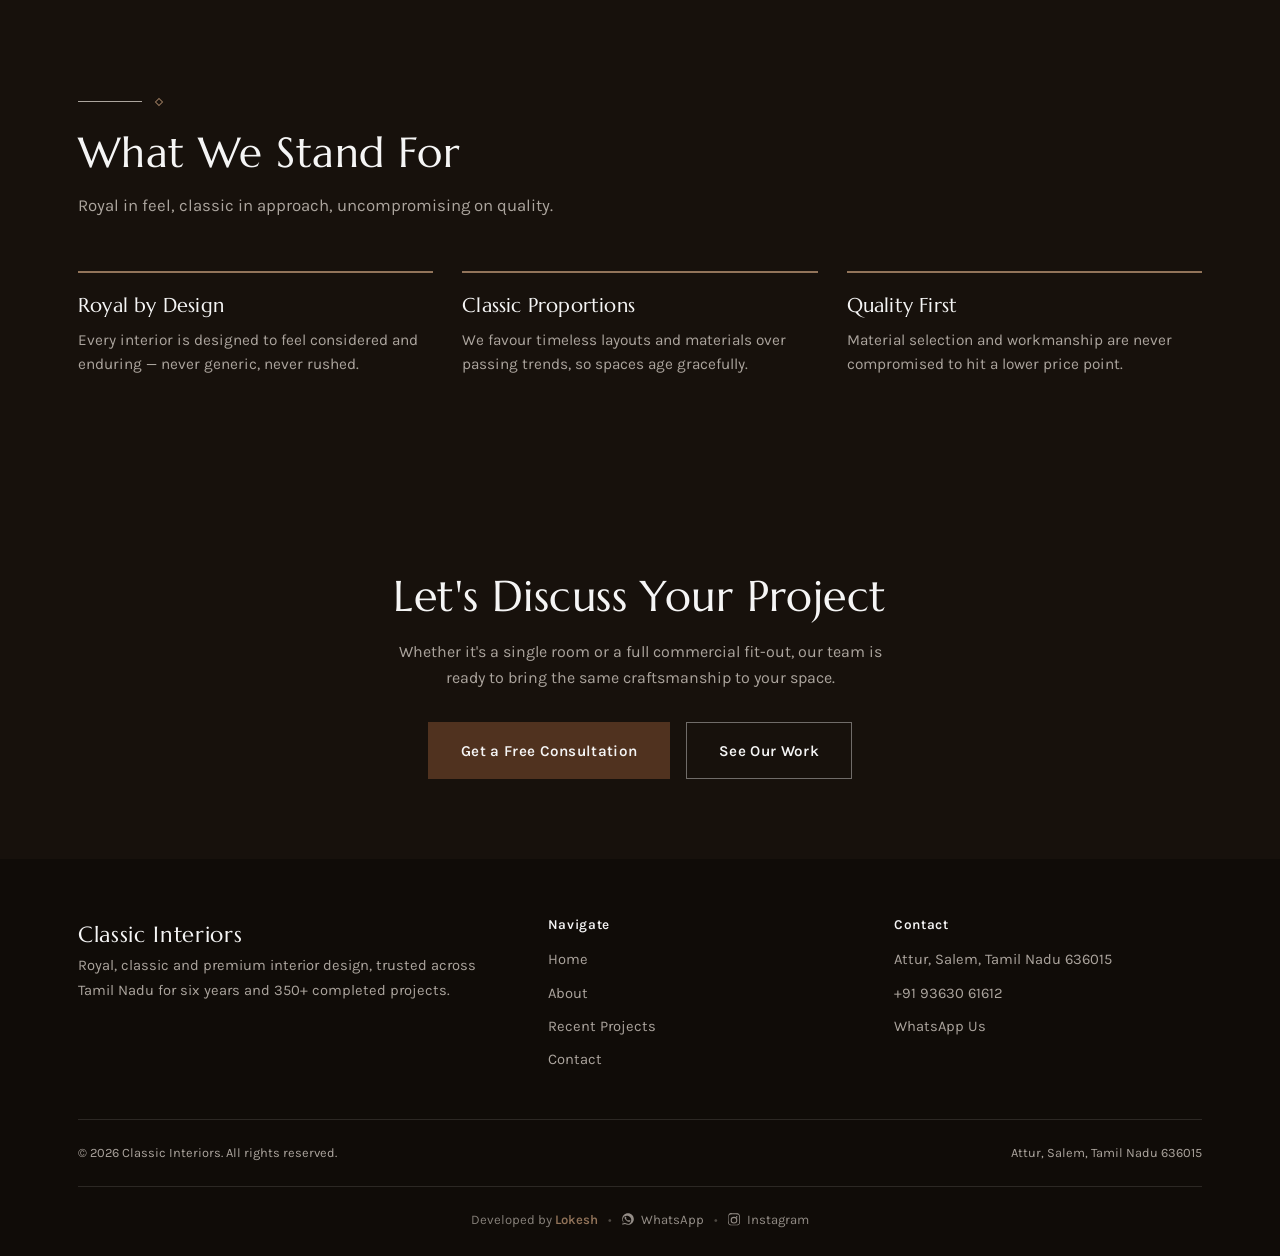
==== commit be5acba8: "Update about.html" ====
--- a/about.html
+++ b/about.html
@@ -6,6 +6,7 @@
 <title>About Classic Interiors — Interior Designer in Attur, Salem</title>
 <meta name="description" content="Classic Interiors has served Tamil Nadu for 6 years and 350+ projects. Learn about our craftsmanship, in-house production capability, and quality-first values.">
 <link rel="stylesheet" href="style.css">
+  <link rel="icon" type="image/png" href="/favicon.png">
 </head>
 <body>
 
--- a/style.css
+++ b/style.css
@@ -691,6 +691,32 @@
   font-size: .8rem;
 }
 
+.footer-credit{
+  display: flex;
+  align-items: center;
+  justify-content: center;
+  flex-wrap: wrap;
+  gap: .6rem;
+  padding-top: 1.4rem;
+  margin-top: 1.4rem;
+  border-top: 1px solid rgba(172,165,158,.18);
+  font-size: .82rem;
+  color: rgba(172,165,158,.75);
+}
+.footer-credit a{
+  color: rgba(172,165,158,.85);
+  transition: color .2s ease;
+}
+.footer-credit strong{ color: var(--tan); font-weight: 600; }
+.footer-credit a:hover{ color: var(--tan); }
+.footer-credit .dot{ color: rgba(172,165,158,.4); }
+.footer-credit__link{
+  display: inline-flex;
+  align-items: center;
+  gap: .35rem;
+}
+.footer-credit__link svg{ width: 14px; height: 14px; fill: currentColor; }
+
 @media (max-width: 760px){
   .footer-grid{ grid-template-columns: 1fr; gap: 1.8rem; }
 }
@@ -905,6 +931,16 @@
 }
 .form-note.is-visible{ display: block; }
 
+.form-meeting-note{
+  margin-top: .8rem;
+  padding: .75rem .9rem;
+  background: rgba(146,116,90,.1);
+  border-left: 3px solid var(--tan);
+  font-size: .88rem;
+  line-height: 1.6;
+  color: var(--charcoal);
+}
+
 .hours-table{ margin-top: 1rem; }
 .hours-table li{
   display: flex;
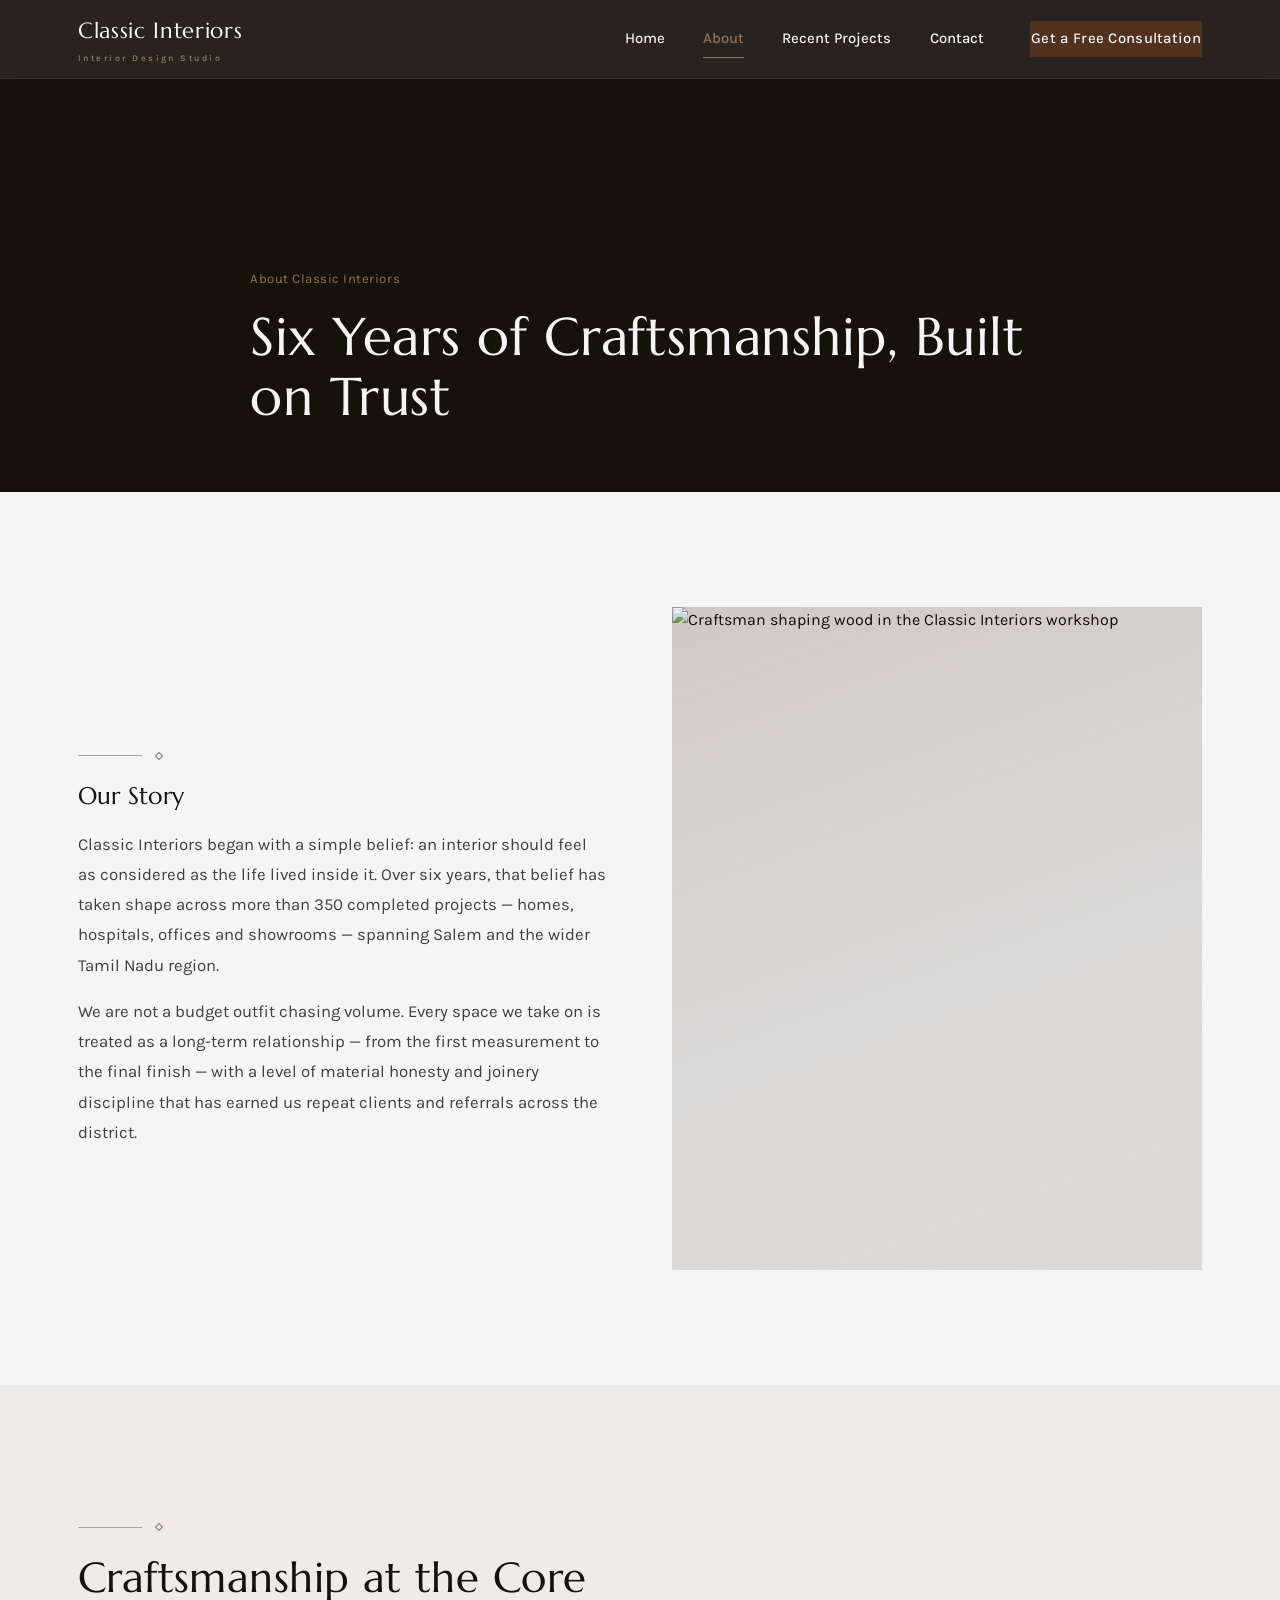
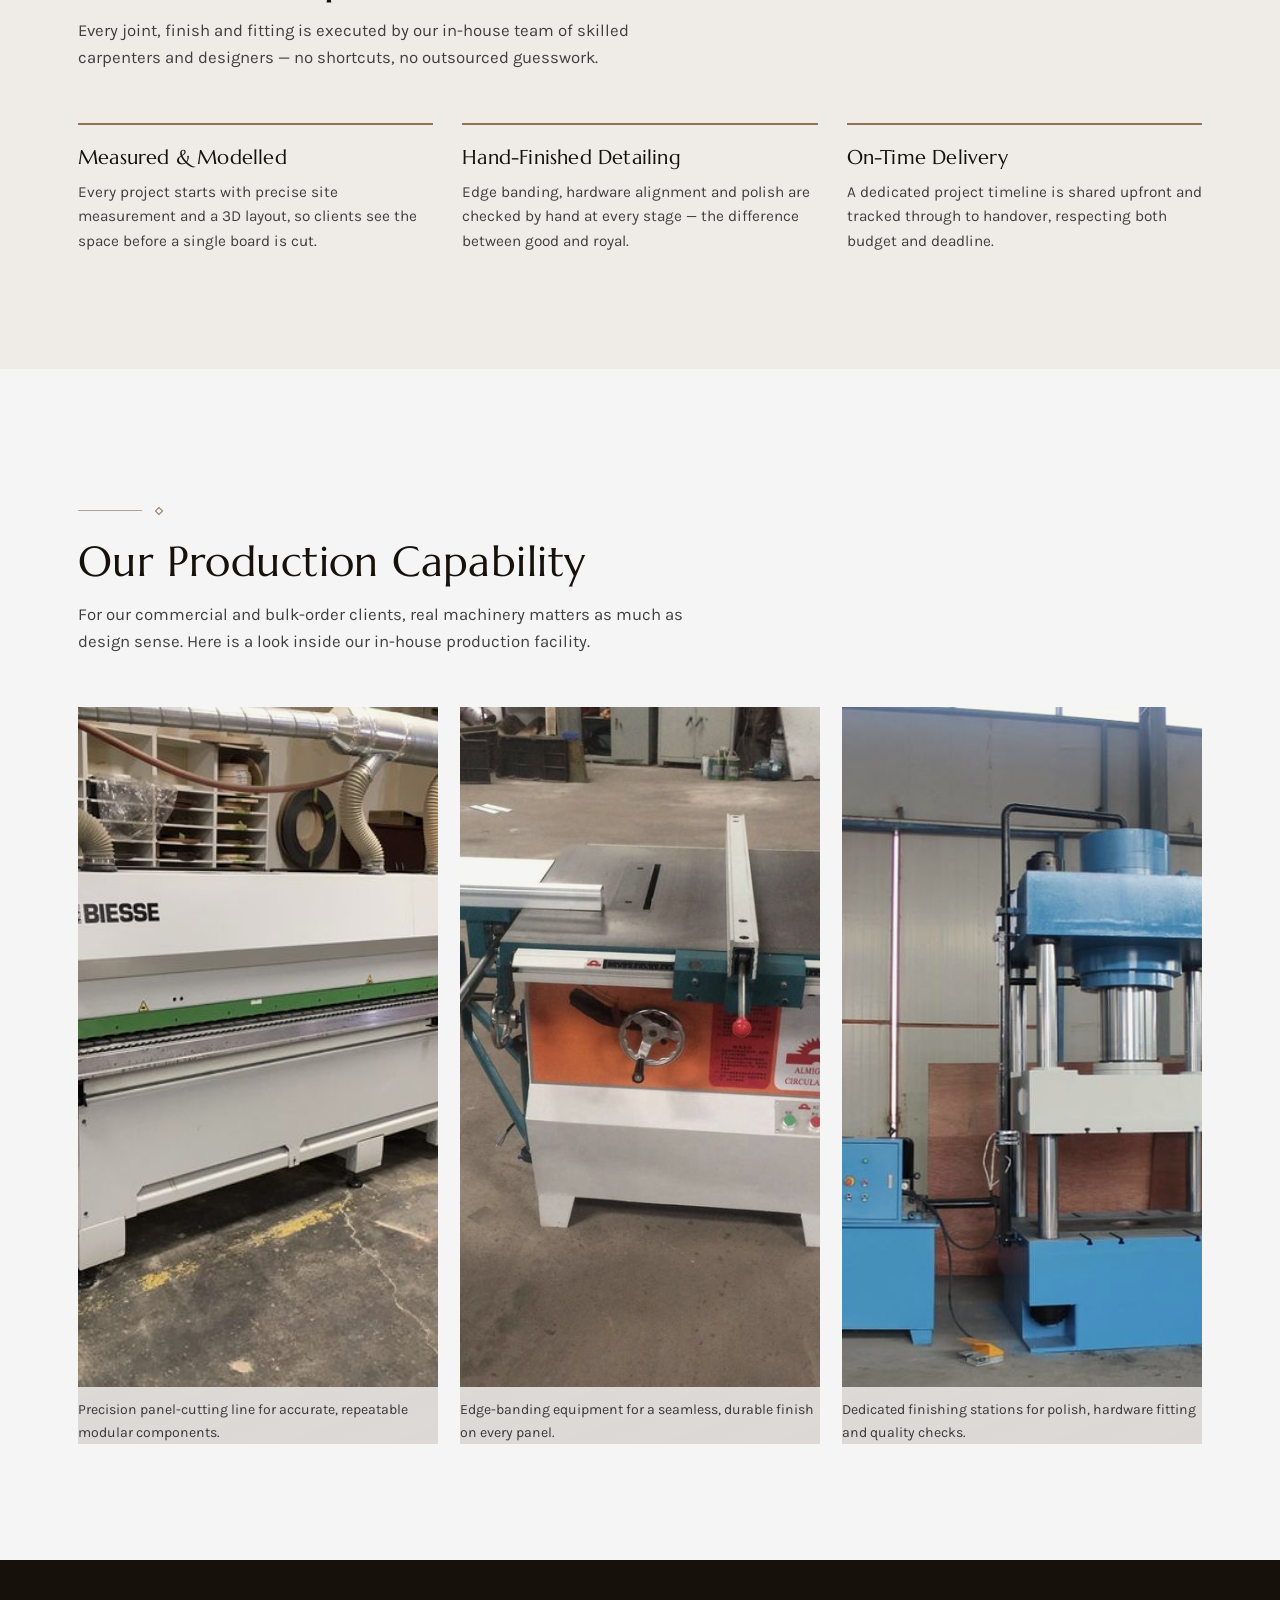
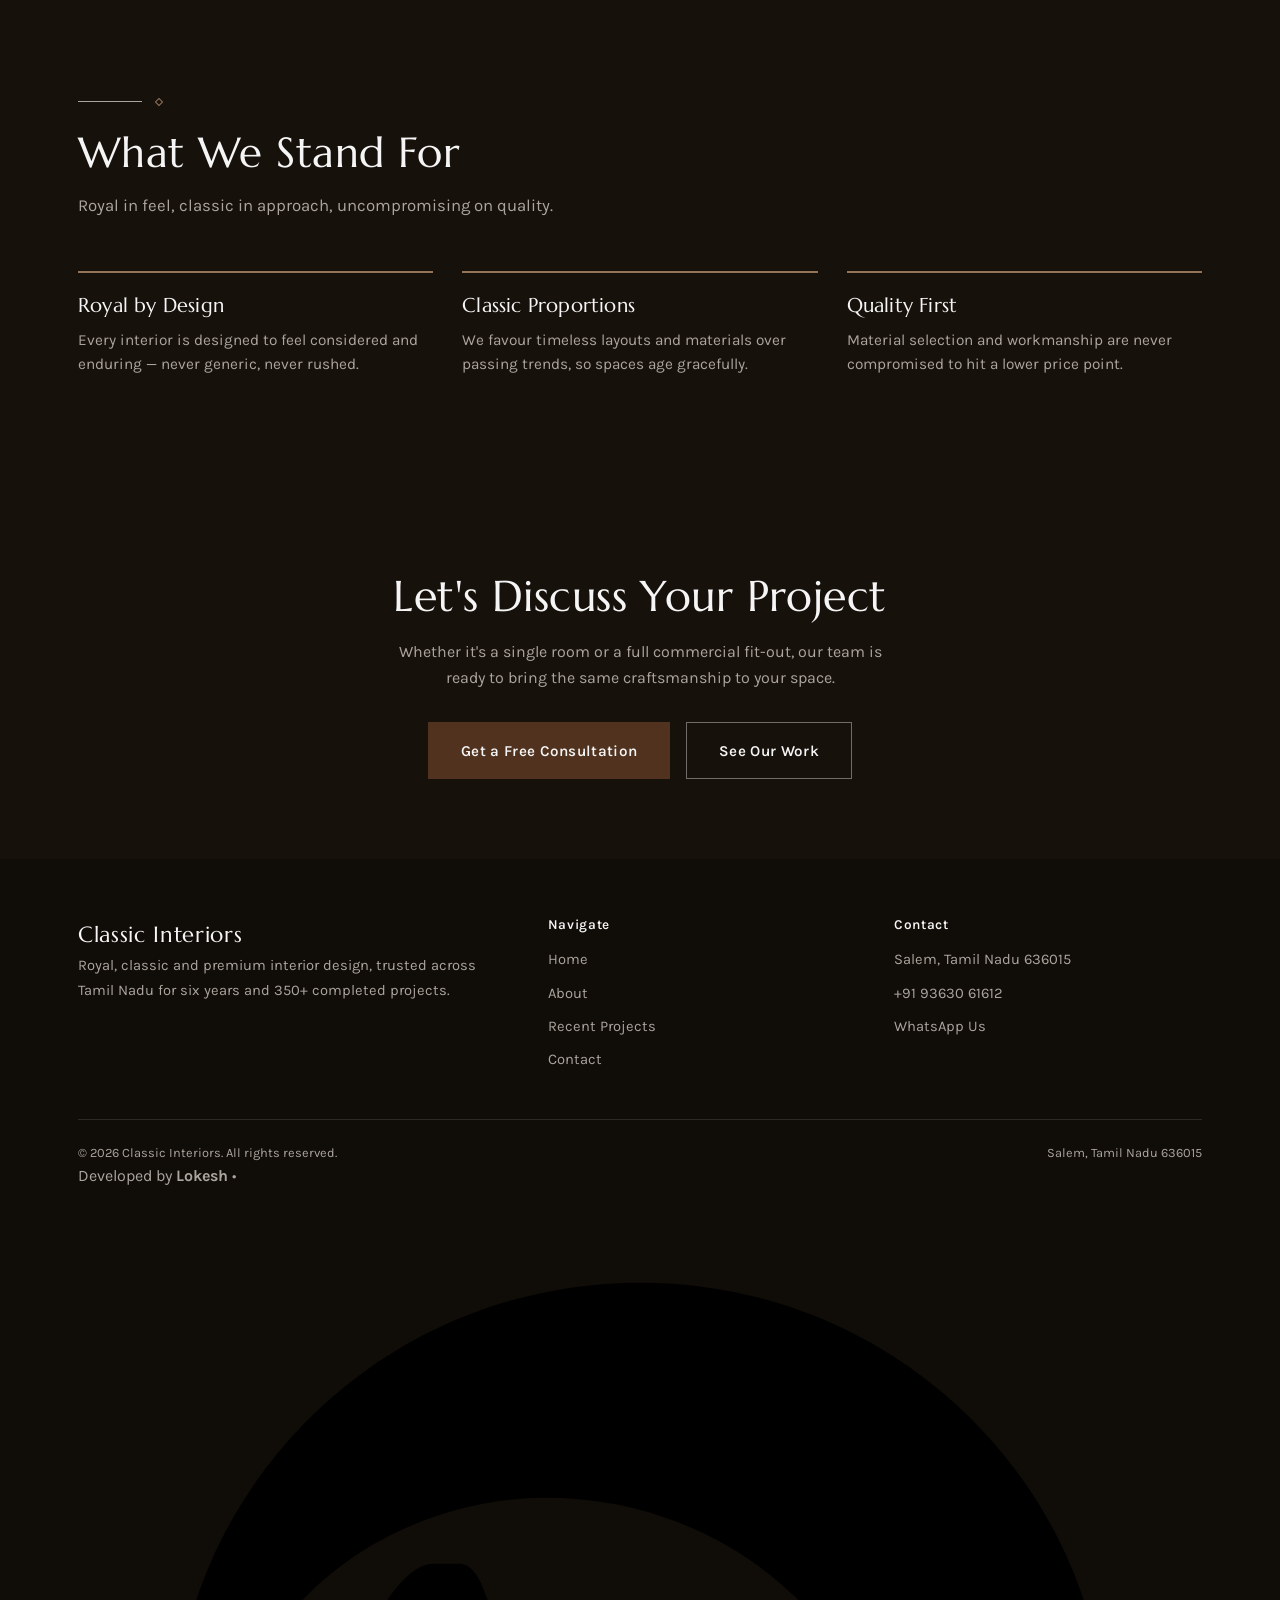
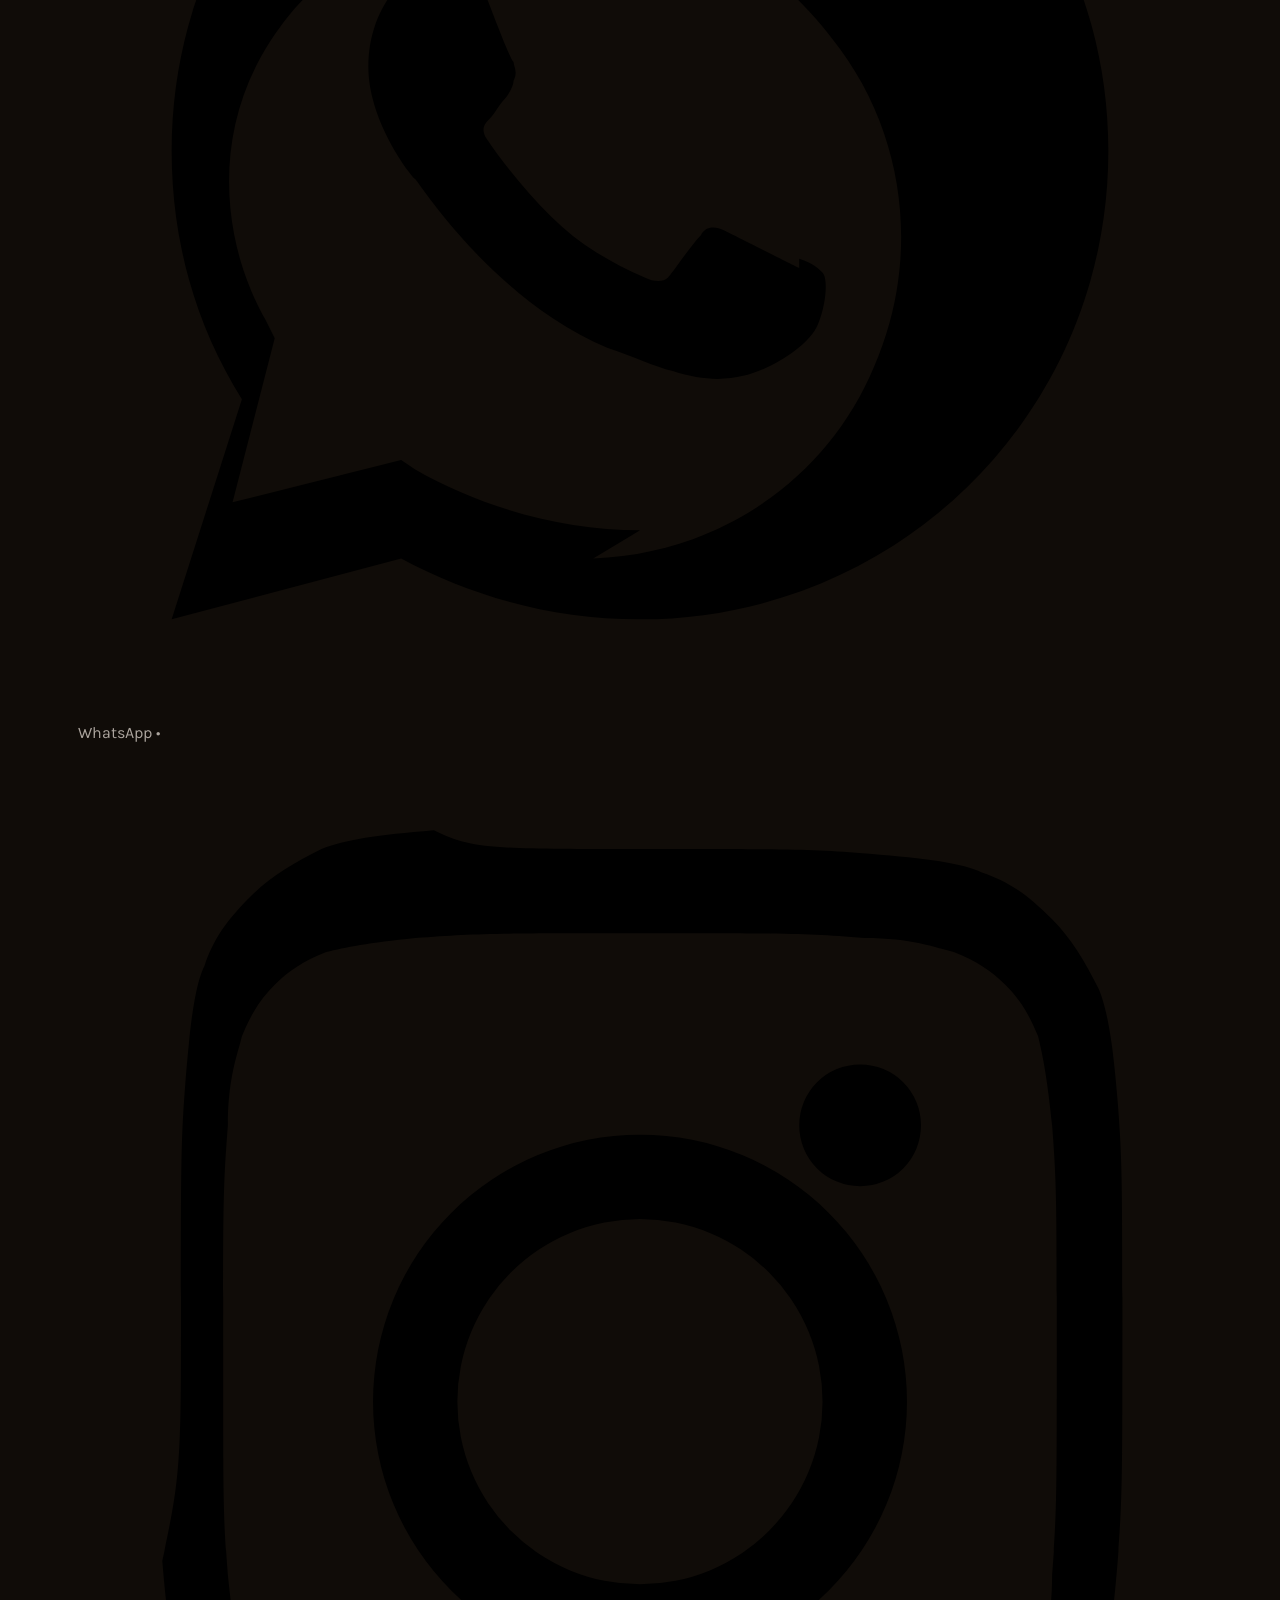
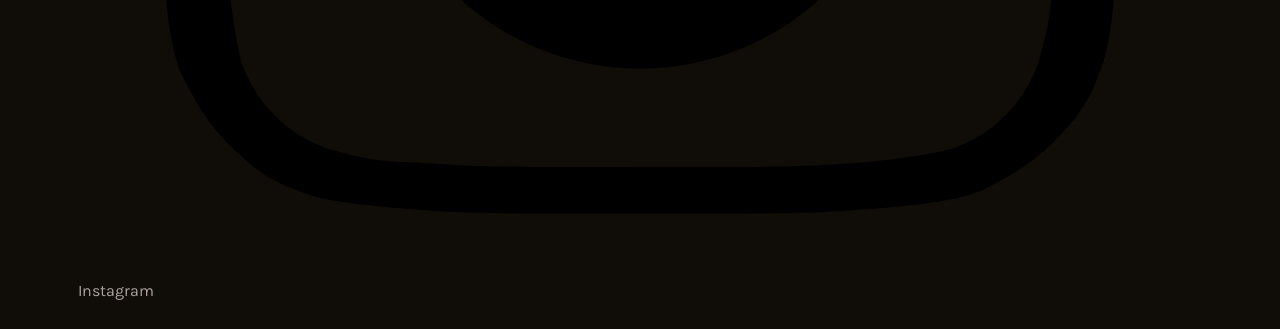
==== commit 18c7d231: "Update about.html" ====
--- a/about.html
+++ b/about.html
@@ -3,7 +3,59 @@
 <head>
 <meta charset="UTF-8">
 <meta name="viewport" content="width=device-width, initial-scale=1.0">
-<title>About Classic Interiors — Interior Designer in Attur, Salem</title>
+<title>About Classic Interiors — Interior Designer in Salem</title>
+  
+<!-- Basic SEO -->
+<meta name="description" content="Learn about Classic Interiors, an interior design studio in Salem, focused on wooden interior work, craftsmanship, quality and customized interior solutions.">
+<meta name="robots" content="index, follow, max-image-preview:large, max-snippet:-1, max-video-preview:-1">
+<meta name="author" content="Classic Interiors">
+<meta name="viewport" content="width=device-width, initial-scale=1">
+<meta name="theme-color" content="#ffffff">
+
+<!-- Canonical URL -->
+<link rel="canonical" href="https://www.classicinteriorsdesignstudio.in/about.html">
+
+<!-- Favicon -->
+<link rel="icon" type="image/png" href="/favicon.png">
+<link rel="apple-touch-icon" href="/favicon.png">
+
+<!-- Open Graph / Social Sharing -->
+<meta property="og:type" content="website">
+<meta property="og:locale" content="en_IN">
+<meta property="og:site_name" content="Classic Interiors">
+<meta property="og:title" content="About Classic Interiors | Interior Design Studio in Salem">
+<meta property="og:description" content="Discover Classic Interiors’ approach to wooden interior work, craftsmanship and customized interior solutions in Salem.">
+<meta property="og:url" content="https://www.classicinteriorsdesignstudio.in/about.html">
+<meta property="og:image" content="https://www.classicinteriorsdesignstudio.in/Project-wallpaper.jpg">
+<meta property="og:image:alt" content="Interior design work by Classic Interiors">
+
+<!-- Twitter / X Sharing -->
+<meta name="twitter:card" content="summary_large_image">
+<meta name="twitter:title" content="About Classic Interiors | Salem">
+<meta name="twitter:description" content="Learn about Classic Interiors and our approach to wooden interior work and craftsmanship.">
+<meta name="twitter:image" content="https://www.classicinteriorsdesignstudio.in/Project-wallpaper.jpg">
+
+<!-- Breadcrumb Structured Data -->
+<script type="application/ld+json">
+{
+  "@context": "https://schema.org",
+  "@type": "BreadcrumbList",
+  "itemListElement": [
+    {
+      "@type": "ListItem",
+      "position": 1,
+      "name": "Home",
+      "item": "https://www.classicinteriorsdesignstudio.in/"
+    },
+    {
+      "@type": "ListItem",
+      "position": 2,
+      "name": "About",
+      "item": "https://www.classicinteriorsdesignstudio.in/about.html"
+    }
+  ]
+}
+</script>
 <meta name="description" content="Classic Interiors has served Tamil Nadu for 6 years and 350+ projects. Learn about our craftsmanship, in-house production capability, and quality-first values.">
 <link rel="stylesheet" href="style.css">
   <link rel="icon" type="image/png" href="/favicon.png">
@@ -47,7 +99,7 @@
           <p style="margin-top:1.2rem; color:var(--charcoal); font-size:1.05rem; line-height:1.8;">
             Classic Interiors began with a simple belief: an interior should feel as considered as the life lived inside it.
             Over six years, that belief has taken shape across more than 350 completed projects — homes, hospitals, offices
-            and showrooms — spanning Attur, Salem and the wider Tamil Nadu region.
+            and showrooms — spanning Salem and the wider Tamil Nadu region.
           </p>
           <p style="margin-top:1rem; color:var(--charcoal); font-size:1.05rem; line-height:1.8;">
             We are not a budget outfit chasing volume. Every space we take on is treated as a long-term relationship —
@@ -166,15 +218,15 @@
       <div>
         <h4>Contact</h4>
         <ul class="footer-links">
-          <li>Attur, Salem, Tamil Nadu 636015</li>
+          <li>Salem, Tamil Nadu 636015</li>
           <li><a href="tel:+919363061612">+91 93630 61612</a></li>
-          <li><a href="https://wa.me/919345894255" target="_blank" rel="noopener">WhatsApp Us</a></li>
+          <li><a href="https://wa.me/919363061612" target="_blank" rel="noopener">WhatsApp Us</a></li>
         </ul>
       </div>
     </div>
     <div class="footer-bottom">
       <span>&copy; 2026 Classic Interiors. All rights reserved.</span>
-      <span>Attur, Salem, Tamil Nadu 636015</span>
+      <span>Salem, Tamil Nadu 636015</span>
     </div>
     <div class="footer-credit">
       <span>Developed by <strong>Lokesh</strong></span>
--- a/style.css
+++ b/style.css
@@ -691,32 +691,6 @@
   font-size: .8rem;
 }
 
-.footer-credit{
-  display: flex;
-  align-items: center;
-  justify-content: center;
-  flex-wrap: wrap;
-  gap: .6rem;
-  padding-top: 1.4rem;
-  margin-top: 1.4rem;
-  border-top: 1px solid rgba(172,165,158,.18);
-  font-size: .82rem;
-  color: rgba(172,165,158,.75);
-}
-.footer-credit a{
-  color: rgba(172,165,158,.85);
-  transition: color .2s ease;
-}
-.footer-credit strong{ color: var(--tan); font-weight: 600; }
-.footer-credit a:hover{ color: var(--tan); }
-.footer-credit .dot{ color: rgba(172,165,158,.4); }
-.footer-credit__link{
-  display: inline-flex;
-  align-items: center;
-  gap: .35rem;
-}
-.footer-credit__link svg{ width: 14px; height: 14px; fill: currentColor; }
-
 @media (max-width: 760px){
   .footer-grid{ grid-template-columns: 1fr; gap: 1.8rem; }
 }
@@ -931,16 +905,6 @@
 }
 .form-note.is-visible{ display: block; }
 
-.form-meeting-note{
-  margin-top: .8rem;
-  padding: .75rem .9rem;
-  background: rgba(146,116,90,.1);
-  border-left: 3px solid var(--tan);
-  font-size: .88rem;
-  line-height: 1.6;
-  color: var(--charcoal);
-}
-
 .hours-table{ margin-top: 1rem; }
 .hours-table li{
   display: flex;
@@ -949,3 +913,62 @@
   border-top: 1px solid rgba(172,165,158,.35);
   font-size: .92rem;
 }
+
+/* FIX: Mobile navigation menu */
+@media (max-width: 900px) {
+  .main-nav {
+    position: fixed;
+    top: 78px;
+    left: 0;
+    right: 0;
+    bottom: 0;
+
+    height: calc(100vh - 78px);
+    height: calc(100dvh - 78px);
+    box-sizing: border-box;
+
+    display: flex;
+    flex-direction: column;
+    align-items: stretch;
+    justify-content: flex-start;
+    gap: 0;
+
+    padding: 20px 20px 40px;
+    overflow-y: auto;
+
+    background: #21140f;
+    opacity: 0;
+    visibility: hidden;
+    pointer-events: none;
+    transform: none;
+
+    z-index: 499;
+  }
+
+  .main-nav.is-open {
+    opacity: 1;
+    visibility: visible;
+    pointer-events: auto;
+  }
+
+  .main-nav a {
+    display: block;
+    width: 100%;
+    box-sizing: border-box;
+    padding: 16px 10px;
+    text-align: center;
+    font-size: 1.2rem;
+    line-height: 1.4;
+  }
+
+  .main-nav .nav-cta {
+    margin: 12px 0 0;
+    align-self: stretch;
+    text-align: center;
+  }
+
+  .nav-toggle {
+    position: relative;
+    z-index: 501;
+  }
+}
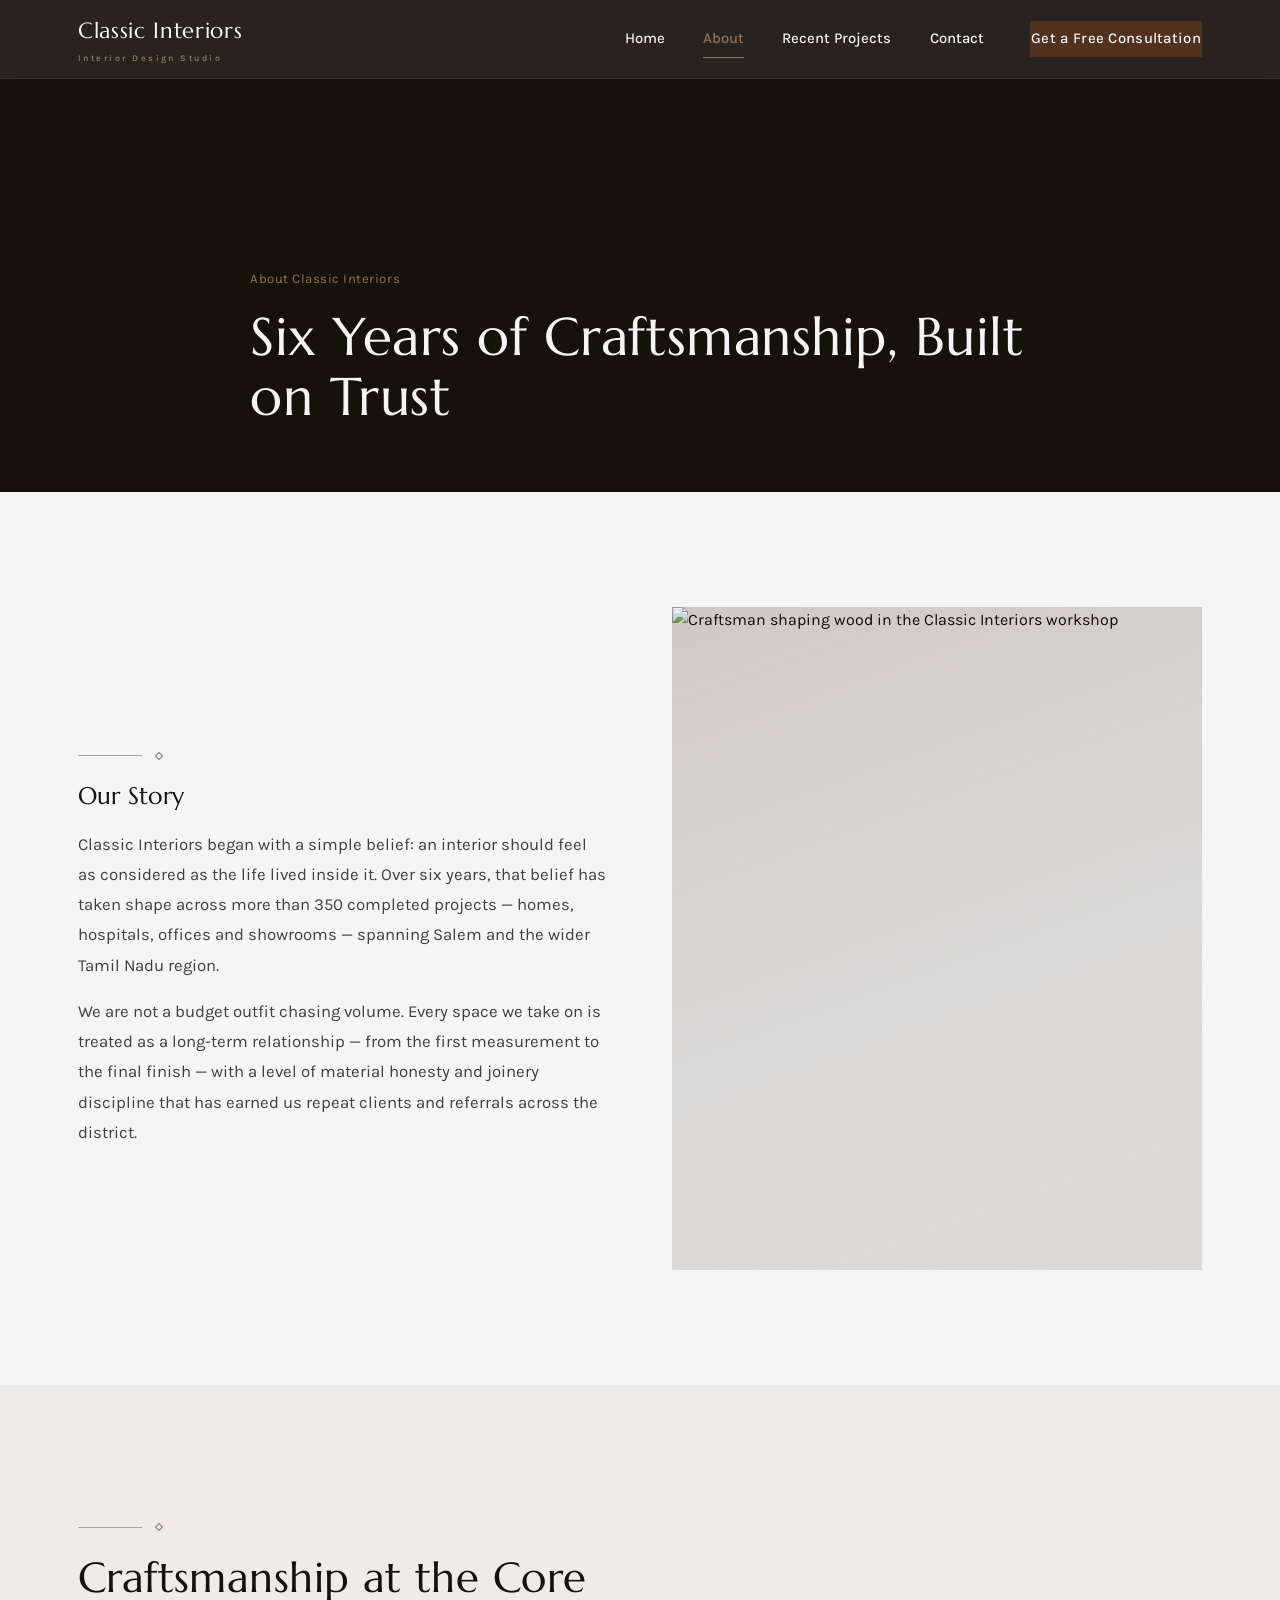
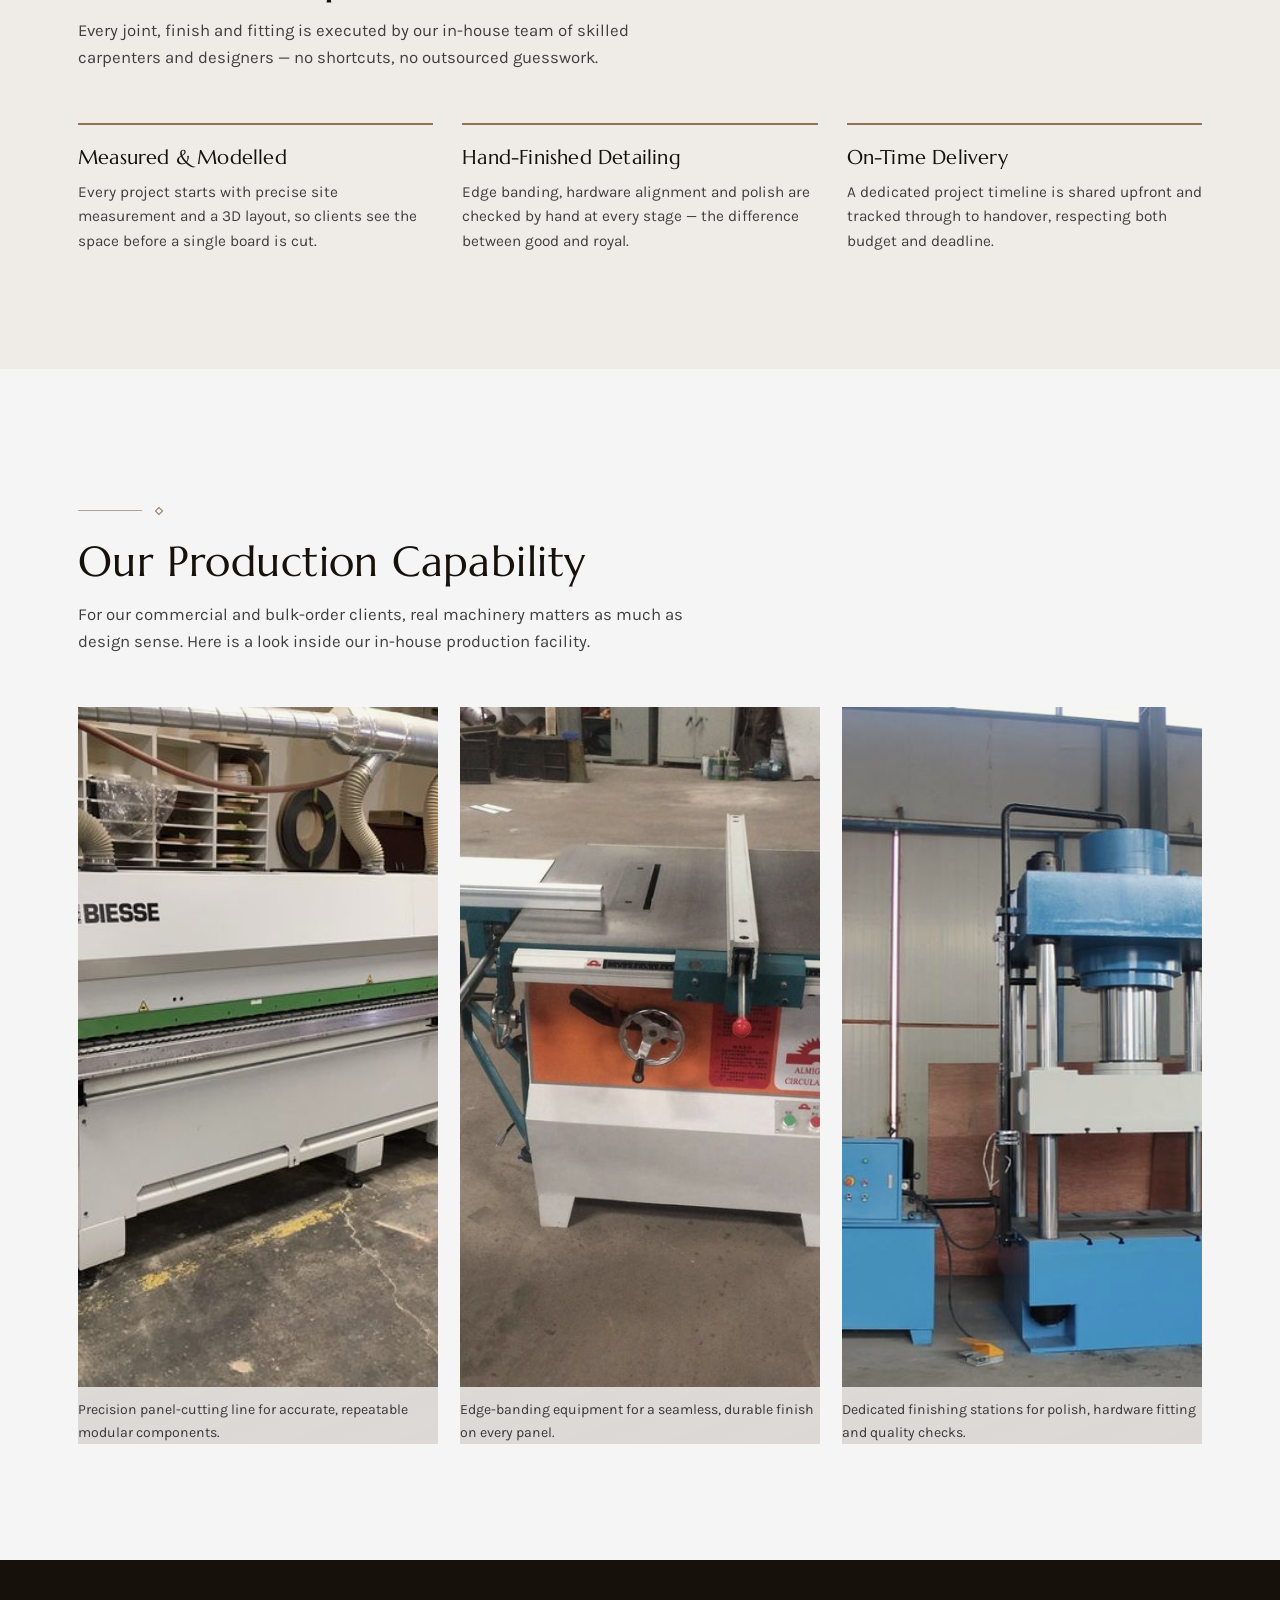
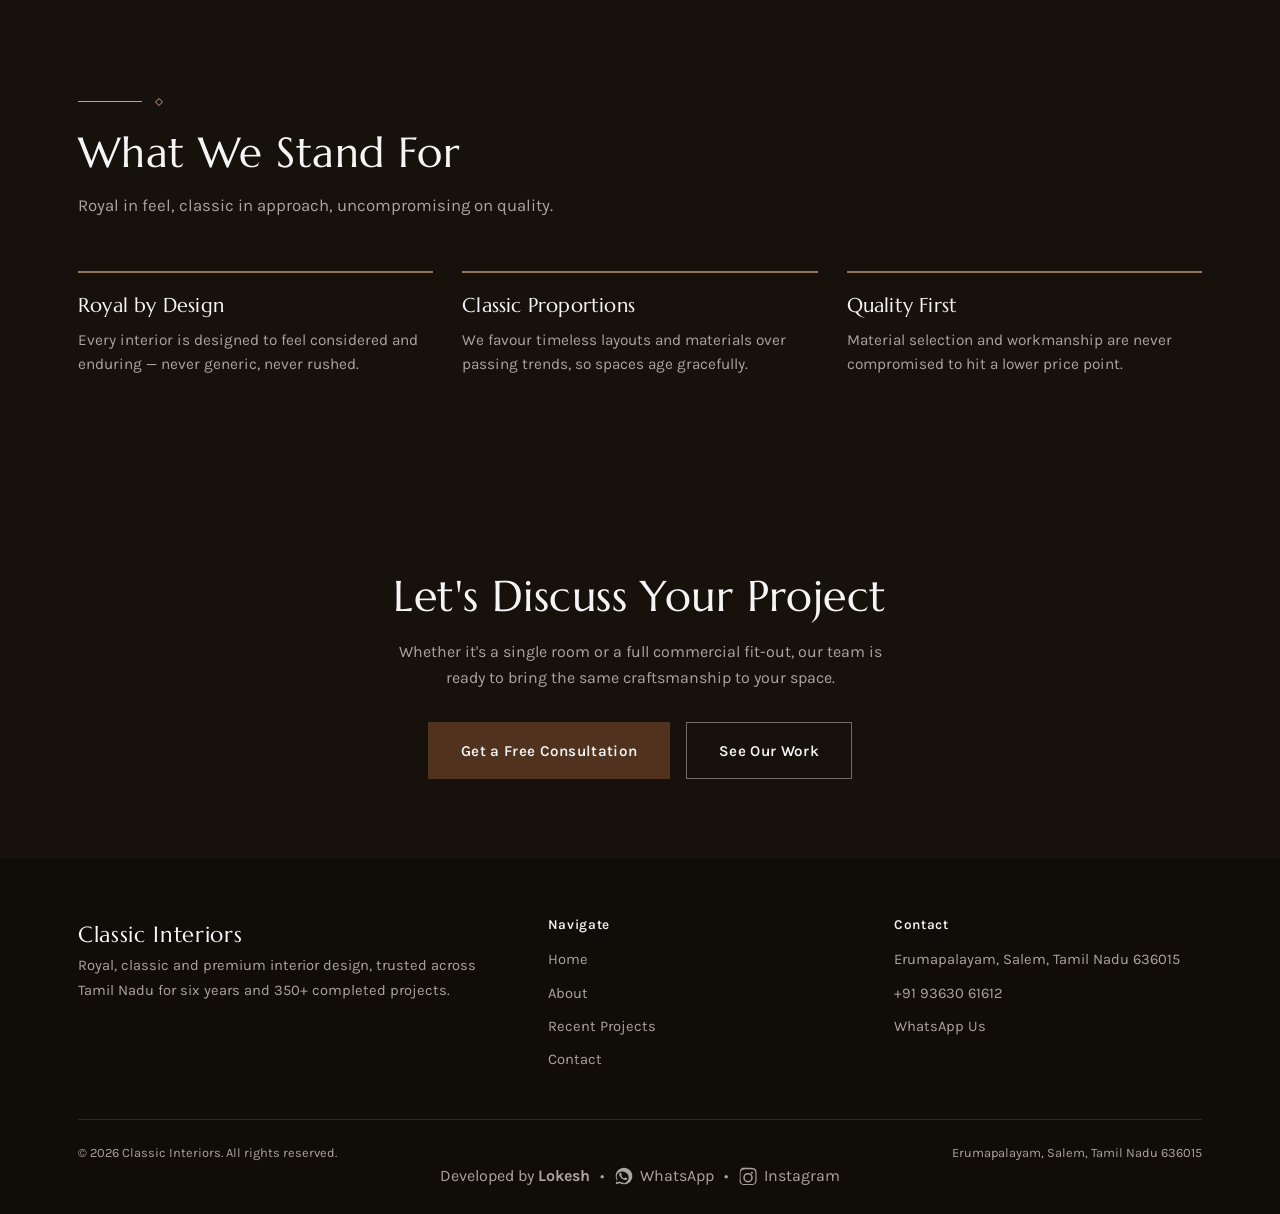
==== commit 42e6435a: "Update about.html" ====
--- a/about.html
+++ b/about.html
@@ -3,7 +3,7 @@
 <head>
 <meta charset="UTF-8">
 <meta name="viewport" content="width=device-width, initial-scale=1.0">
-<title>About Classic Interiors — Interior Designer in Salem</title>
+<title>About Classic Interiors — Interior Designer in Erumapalayam, Salem</title>
   
 <!-- Basic SEO -->
 <meta name="description" content="Learn about Classic Interiors, an interior design studio in Salem, focused on wooden interior work, craftsmanship, quality and customized interior solutions.">
@@ -23,7 +23,7 @@
 <meta property="og:type" content="website">
 <meta property="og:locale" content="en_IN">
 <meta property="og:site_name" content="Classic Interiors">
-<meta property="og:title" content="About Classic Interiors | Interior Design Studio in Salem">
+<meta property="og:title" content="About Classic Interiors | Interior Design Studio in Erumapalayam, Salem">
 <meta property="og:description" content="Discover Classic Interiors’ approach to wooden interior work, craftsmanship and customized interior solutions in Salem.">
 <meta property="og:url" content="https://www.classicinteriorsdesignstudio.in/about.html">
 <meta property="og:image" content="https://www.classicinteriorsdesignstudio.in/Project-wallpaper.jpg">
@@ -218,7 +218,7 @@
       <div>
         <h4>Contact</h4>
         <ul class="footer-links">
-          <li>Salem, Tamil Nadu 636015</li>
+          <li>Erumapalayam, Salem, Tamil Nadu 636015</li>
           <li><a href="tel:+919363061612">+91 93630 61612</a></li>
           <li><a href="https://wa.me/919363061612" target="_blank" rel="noopener">WhatsApp Us</a></li>
         </ul>
@@ -226,7 +226,7 @@
     </div>
     <div class="footer-bottom">
       <span>&copy; 2026 Classic Interiors. All rights reserved.</span>
-      <span>Salem, Tamil Nadu 636015</span>
+      <span>Erumapalayam, Salem, Tamil Nadu 636015</span>
     </div>
     <div class="footer-credit">
       <span>Developed by <strong>Lokesh</strong></span>
--- a/style.css
+++ b/style.css
@@ -972,3 +972,48 @@
     z-index: 501;
   }
 }
+
+/* Temporary fix: hide the broken intro overlay */
+.intro {
+  display: none !important;
+}
+
+
+/* Fix oversized footer social icons */
+.footer-credit__link svg {
+  width: 20px;
+  height: 20px;
+  display: inline-block;
+  flex-shrink: 0;
+  vertical-align: middle;
+}
+
+/* Center footer credit and restore visible social logos */
+.footer-credit {
+  display: flex;
+  justify-content: center;
+  align-items: center;
+  flex-wrap: wrap;
+  gap: 10px;
+  text-align: center;
+}
+
+.footer-credit__link {
+  display: inline-flex;
+  align-items: center;
+  gap: 6px;
+  color: var(--stone);
+}
+
+.footer-credit__link svg {
+  width: 20px;
+  height: 20px;
+  display: inline-block;
+  flex-shrink: 0;
+  fill: currentColor;
+  vertical-align: middle;
+}
+
+.footer-credit__link:hover {
+  color: var(--tan);
+}
